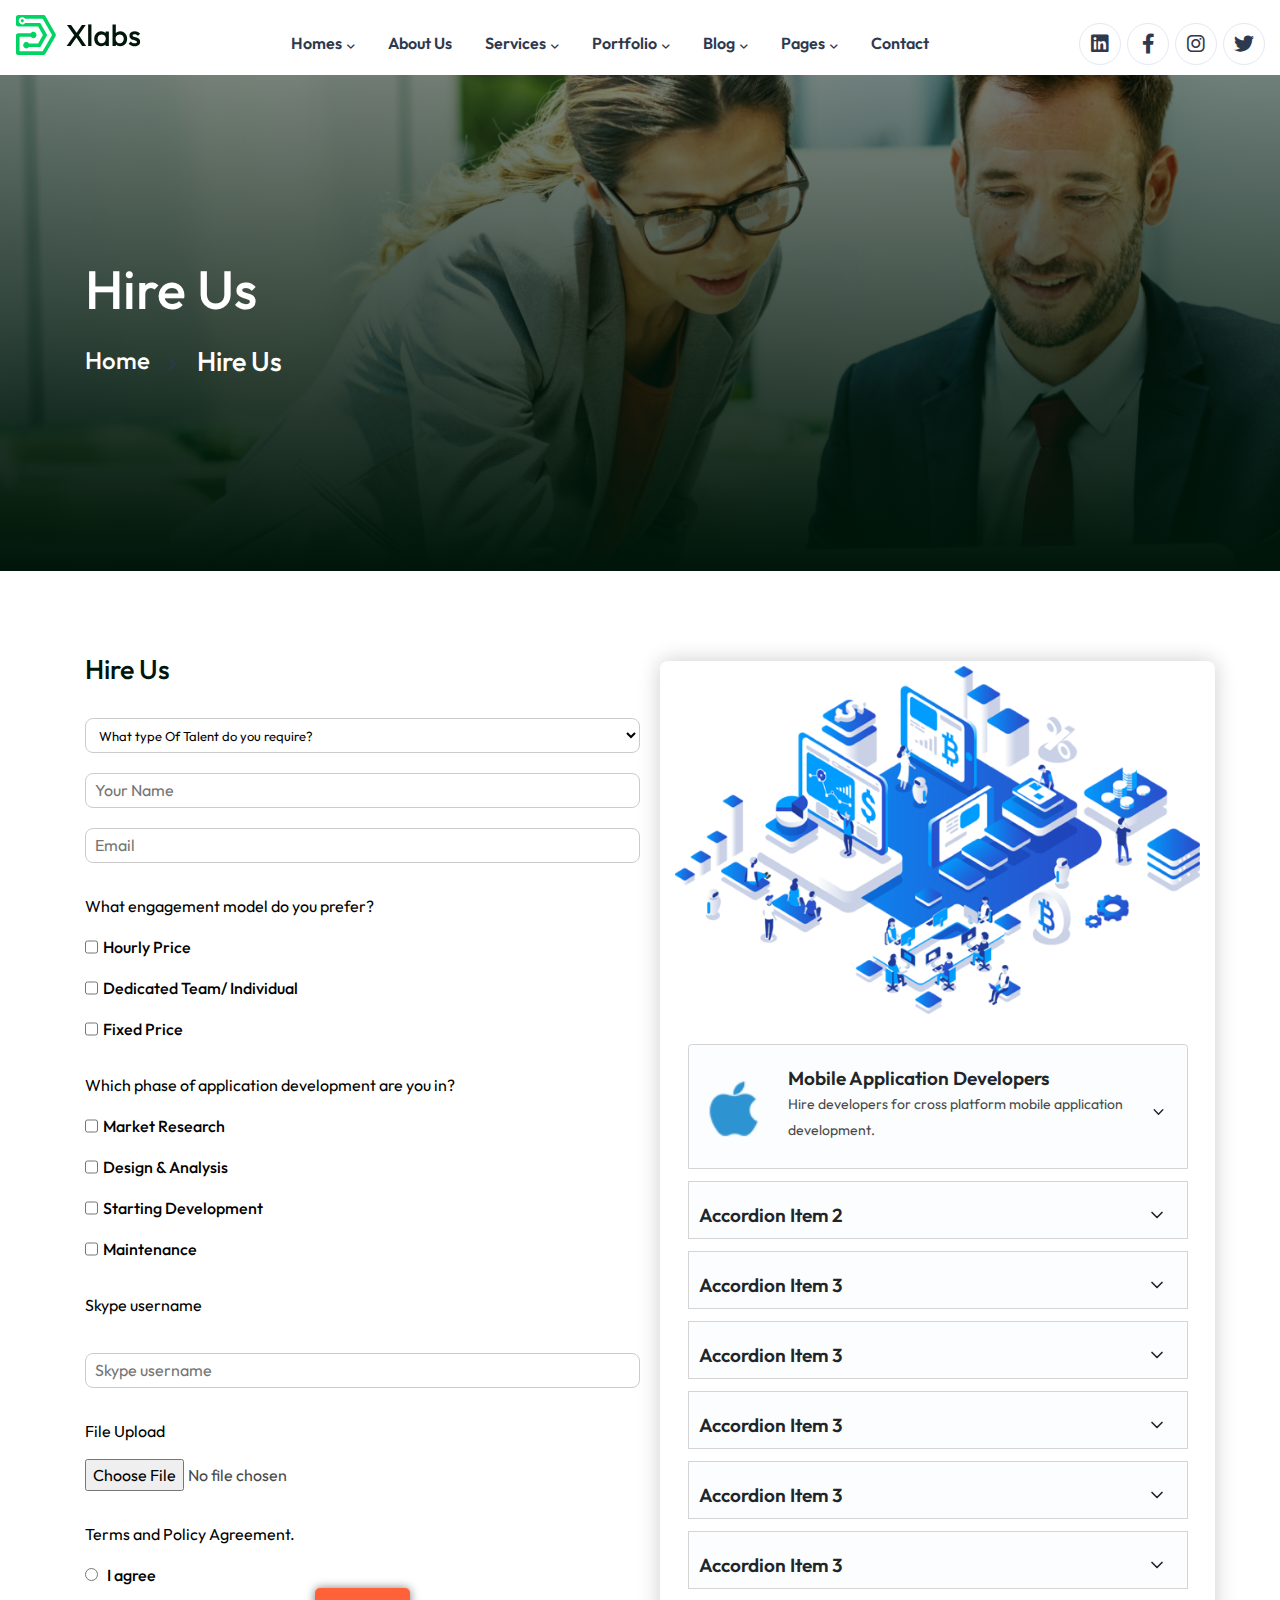
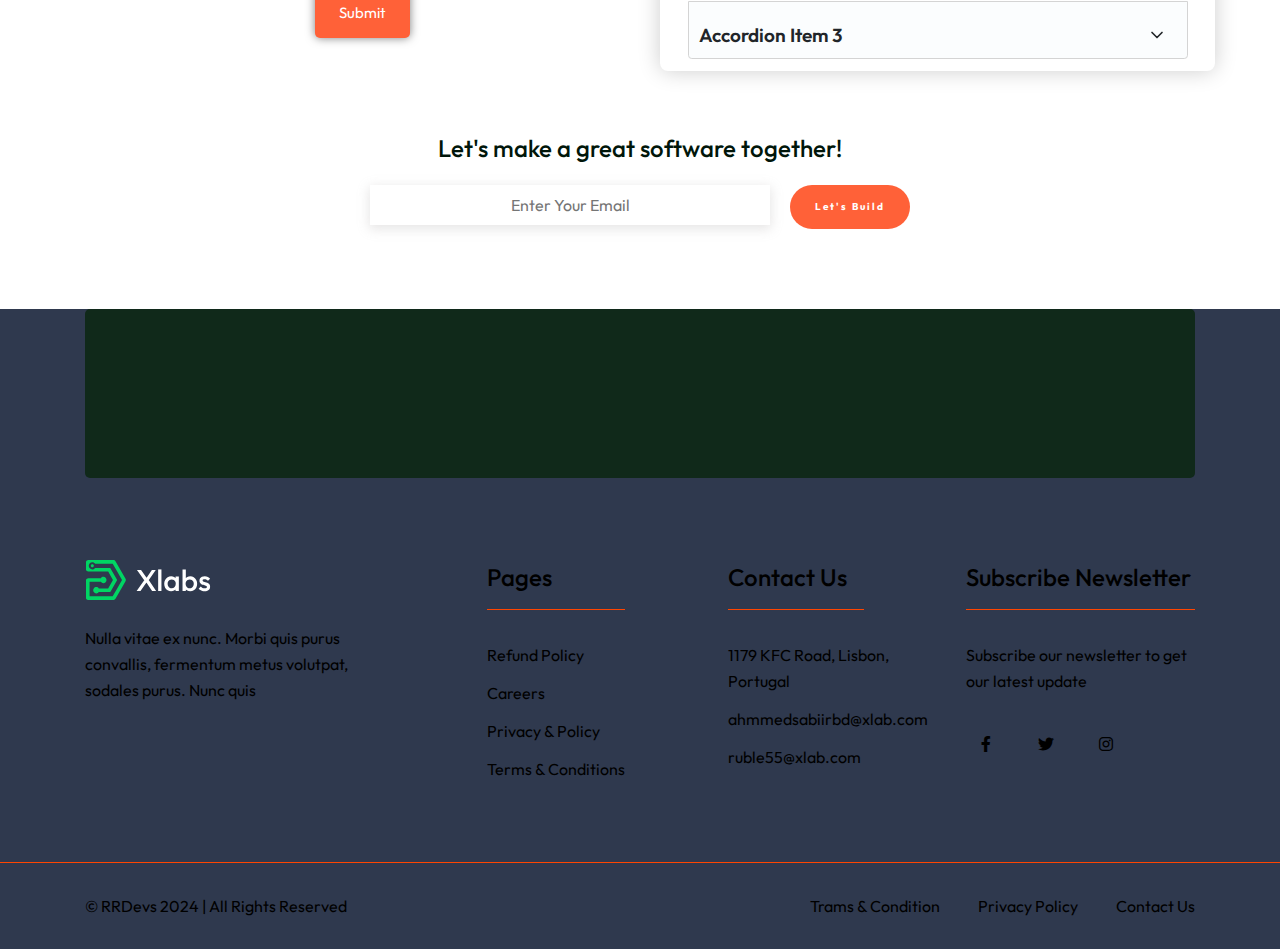
==== html.rrdevs.net/xlab/hireus.html @ 708af0ad "fifth" ====
<!doctype html>
<html class="no-js" lang="zxx">


<!-- Mirrored from html.rrdevs.net/xlab/about-us.html by HTTrack Website Copier/3.x [XR&CO'2014], Thu, 23 May 2024 16:24:54 GMT -->

<head>
    <meta charset="utf-8">
    <meta http-equiv="x-ua-compatible" content="ie=edge">
    <title>Xlab - Business Consulting HTML5 Template</title>
    <meta name="description" content="">
    <meta name="viewport" content="width=device-width, initial-scale=1">
    <!-- Place favicon.ico in the root directory -->
    <link rel="shortcut icon" type="image/x-icon" href="assets/imgs/favicon.svg">
    <!-- CSS here -->
    <link rel="stylesheet" href="assets/css/vendor/bootstrap.min.css">
    <link rel="stylesheet" href="assets/css/vendor/animate.min.css">
    <link rel="stylesheet" href="assets/css/plugins/swiper.min.css">
    <link rel="stylesheet" href="assets/css/vendor/magnific-popup.css">
    <link rel="stylesheet" href="assets/css/vendor/fontawesome-pro.css">
    <link rel="stylesheet" href="assets/css/vendor/spacing.css">
    <link rel="stylesheet" href="assets/css/plugins/carouselTicker.css">
    <link rel="stylesheet" href="assets/css/main.css">
</head>

<body>

    <!--[if lte IE 9]>
<p class="browserupgrade">You are using an <strong>outdated</strong> browser. Please <a href="https://browsehappy.com/">upgrade your browser</a> to improve your experience and security.</p>
<![endif]-->

    <!-- preloader start -->
    <div id="preloader">
        <div class="preloader-close">x</div>
        <div class="sk-three-bounce">
            <div class="sk-child sk-bounce1"></div>
            <div class="sk-child sk-bounce2"></div>
            <div class="sk-child sk-bounce3"></div>
        </div>
    </div>
    <!-- preloader start -->

    <!-- Backtotop start -->
    <div class="backtotop-wrap cursor-pointer">
        <svg class="backtotop-circle svg-content" width="100%" height="100%" viewBox="-1 -1 102 102">
            <path d="M50,1 a49,49 0 0,1 0,98 a49,49 0 0,1 0,-98" />
        </svg>
    </div>
    <!-- Backtotop end -->

    <!-- Offcanvas area start -->
    <div class="fix">
        <div class="offcanvas__area">
            <div class="offcanvas__wrapper">
                <div class="offcanvas__content">
                    <div class="offcanvas__top d-flex justify-content-between align-items-center">
                        <div class="offcanvas__logo">
                            <a href="index-3.html">
                                <img src="assets/imgs/logo/logo-white.svg" alt="logo not found">
                            </a>
                        </div>
                        <div class="offcanvas__close">
                            <button class="offcanvas-close-icon animation--flip">
                                <span class="offcanvas-m-lines">
                                    <span class="offcanvas-m-line line--1"></span><span
                                        class="offcanvas-m-line line--2"></span><span
                                        class="offcanvas-m-line line--3"></span>
                                </span>
                            </button>
                        </div>
                    </div>
                    <div class="mobile-menu fix"></div>
                    <div class="offcanvas__social">
                        <h3 class="offcanvas__title mb-20">Subscribe & Follow</h3>
                        <ul>
                            <li><a href="https://www.facebook.com/"><i class="fab fa-facebook-f"></i></a></li>
                            <li><a href="https://twitter.com/"><i class="fab fa-twitter"></i></a></li>
                            <li><a href="https://youtube.com/"><i class="fab fa-youtube"></i></a></li>
                            <li><a href="https://linkedin.com/"><i class="fab fa-linkedin"></i></a></li>
                        </ul>
                    </div>
                    <div class="offcanvas__btn d-sm-none">
                        <div class="header__btn-wrap">
                            <a class="rs-btn" href="#">Purchase Now<span><i
                                        class="fa-regular fa-angle-right"></i></span></a>
                        </div>
                    </div>
                </div>
            </div>
        </div>
    </div>
    <div class="offcanvas__overlay"></div>
    <div class="offcanvas__overlay-white"></div>
    <!-- Offcanvas area start -->

    <!-- Header area start -->
    <header>
        <div id="header-sticky" class="header__area header-1">
            <div class="container">
                <div class="mega__menu-wrapper p-relative">
                    <div class="header__main">
                        <div class="header__left">
                            <div class="header__logo">
                                <a href="index.html">
                                    <div class="logo">
                                        <img src="assets/imgs/logo/logo.svg" alt="logo not found">
                                    </div>
                                    <div class="logo logo-2 d-none">
                                        <img src="assets/imgs/logo/logo-white.svg" alt="logo not found">
                                    </div>
                                </a>
                            </div>
                        </div>
                        <div class="header__middle">
                            <div class="mean__menu-wrapper d-none d-lg-block">
                                <div class="main-menu">
                                    <nav id="mobile-menu">
                                        <ul>
                                            <li class="has-dropdown has-mega-menu">
                                                <a href="javascript:void(0)">Homes</a>
                                                <ul class="mega-menu mega-menu-grid-3">
                                                    <li>
                                                        <div class="home__menu-item">
                                                            <div class="home__menu-thumb">
                                                                <img src="assets/imgs/menu/menu-home-1.jpg"
                                                                    alt="thumb not found">
                                                                <div class="home__menu-buttons">
                                                                    <a class="rs-btn btn-blue" href="index.html">MULTI
                                                                        PAGE</a>
                                                                    <a class="rs-btn btn-blue"
                                                                        href="index-one-page.html">ONE PAGE</a>
                                                                </div>
                                                            </div>
                                                            <h4 class="home__menu-title">Consulting</h4>
                                                        </div>
                                                    </li>
                                                    <li>
                                                        <div class="home__menu-item">
                                                            <div class="home__menu-thumb">
                                                                <img src="assets/imgs/menu/menu-home-2.jpg"
                                                                    alt="thumb not found">
                                                                <div class="home__menu-buttons">
                                                                    <a class="rs-btn btn-blue" href="index-2.html">MULTI
                                                                        PAGE</a>
                                                                    <a class="rs-btn btn-blue"
                                                                        href="index-2-one-page.html">ONE PAGE</a>
                                                                </div>
                                                            </div>
                                                            <h4 class="home__menu-title">Finance</h4>
                                                        </div>
                                                    </li>
                                                    <li>
                                                        <div class="home__menu-item">
                                                            <div class="home__menu-thumb">
                                                                <img src="assets/imgs/menu/menu-home-3.jpg"
                                                                    alt="thumb not found">
                                                                <div class="home__menu-buttons">
                                                                    <a class="rs-btn btn-blue" href="index-3.html">MULTI
                                                                        PAGE</a>
                                                                    <a class="rs-btn btn-blue"
                                                                        href="index-3-one-page.html">ONE PAGE</a>
                                                                </div>
                                                            </div>
                                                            <h4 class="home__menu-title">Business</h4>
                                                        </div>
                                                    </li>
                                                    <li>
                                                        <div class="home__menu-item">
                                                            <div class="home__menu-thumb">
                                                                <img src="assets/imgs/menu/menu-home-4.jpg"
                                                                    alt="thumb not found">
                                                                <div class="home__menu-buttons">
                                                                    <a class="rs-btn btn-blue" href="index-4.html">MULTI
                                                                        PAGE</a>
                                                                    <a class="rs-btn btn-blue"
                                                                        href="index-4-one-page.html">ONE PAGE</a>
                                                                </div>
                                                            </div>
                                                            <h4 class="home__menu-title">Insurance</h4>
                                                        </div>
                                                    </li>
                                                    <li>
                                                        <div class="home__menu-item">
                                                            <div class="home__menu-thumb">
                                                                <img src="assets/imgs/menu/menu-home-5.jpg"
                                                                    alt="thumb not found">
                                                                <div class="home__menu-buttons">
                                                                    <a class="rs-btn btn-blue" href="index-5.html">MULTI
                                                                        PAGE</a>
                                                                    <a class="rs-btn btn-blue"
                                                                        href="index-5-one-page.html">ONE PAGE</a>
                                                                </div>
                                                            </div>
                                                            <h4 class="home__menu-title">Precision</h4>
                                                        </div>
                                                    </li>
                                                </ul>
                                            </li>
                                            <li class="active"><a href="about-us.html">About Us</a></li>
                                            <li class="has-dropdown">
                                                <a href="service.html">Services</a>
                                                <ul class="submenu">
                                                    <li><a href="service.html">Service</a></li>
                                                    <li><a href="service-details.html">Services Details</a></li>
                                                </ul>
                                            </li>
                                            <li class="has-dropdown">
                                                <a href="portfolio.html">Portfolio</a>

                                                <ul class="submenu">
                                                    <li><a href="portfolio.html">Portfolio</a></li>
                                                    <li><a href="portfolio-details.html">Portfolio Details</a></li>
                                                </ul>
                                            </li>
                                            <li class="has-dropdown">
                                                <a href="blog.html">Blog</a>
                                                <ul class="submenu">
                                                    <li><a href="blog.html">Blog Classic</a></li>
                                                    <li><a href="blog-details.html">Blog Details</a></li>
                                                </ul>
                                            </li>
                                            <li class="has-dropdown ">
                                                <a href="javascript:void(0)">Pages</a>
                                                <ul class="submenu">
                                                    <li><a href="pricing.html">Pricing</a></li>
                                                    <li><a href="team.html">Team</a></li>
                                                    <li><a href="team-details.html">Team Details</a></li>
                                                    <li><a href="faq.html">Faq</a></li>
                                                    <li><a href="error-page.html">Error Page</a></li>
                                                </ul>
                                            </li>
                                            <li>
                                                <a href="contact.html">Contact</a>
                                            </li>
                                        </ul>
                                    </nav>
                                </div>
                            </div>
                        </div>
                        <div class="header__right">
                            <div class="header__action d-flex align-items-center">
                                <div class="header__btn-wrap d-none d-sm-inline-flex">
                                    <div class="social-media social-media-2">
                                        <a href="https://linkedin.com/"><i class="fa-brands fa-linkedin"></i></a>
                                        <a href="https://www.facebook.com/"><i class="fa-brands fa-facebook-f"></i></a>
                                        <a href="https://www.instagram.com/"><i class="fa-brands fa-instagram"></i></a>
                                        <a href="https://twitter.com/"><i class="fa-brands fa-twitter"></i></a>
                                    </div>
                                </div>
                                <div class="header__hamburger ml-20 d-lg-none">
                                    <div class="sidebar__toggle">
                                        <a class="bar-icon" href="avascript:void(0)">
                                            <span></span>
                                            <span></span>
                                            <span></span>
                                        </a>
                                    </div>
                                </div>
                            </div>
                        </div>
                    </div>
                </div>
            </div>
        </div>
    </header>
    <!-- Header area end -->

    <!-- Body glow start -->
    <!--    <div class="glow__area">-->
    <!--        <div class="body__color-glow"></div>-->
    <!--        <div class="body__color-glow glow-2"></div>-->
    <!--    </div>-->
    <!-- Body glow end -->

    <!-- Body main wrapper start -->
    <main>

        <!-- Breadcrumb area start  -->
        <div class="breadcrumb__area breadcrumb-space overly" data-background="assets/imgs/portfolio/page-header-1.jpg">
            <div class="container">
                <div class="row align-items-center justify-content-between">
                    <div class="col-12">
                        <div class="breadcrumb__content">
                            <div class="breadcrumb__title-wrapper mb-15 mb-sm-10 mb-xs-5">
                                <h2 class="breadcrumb__title mb-0 wow fadeIn animated" data-wow-delay=".1s">Hire Us
                                </h2>
                            </div>
                            <div class="breadcrumb__menu wow fadeIn animated" data-wow-delay=".5s">
                                <nav>
                                    <ul>
                                        <li><span><a href="index.html">Home</a></span></li>
                                        <li class="active"><span>Hire Us</span></li>
                                    </ul>
                                </nav>
                            </div>
                        </div>
                    </div>
                </div>
            </div>
        </div>
        <!-- Breadcrumb area start  -->

        <!-- About area start -->
        <section class="about-us section-space mb-20 mt-20">

<div class="container d-flex  flex-md-column flex-column flex-lg-row flex-xl-row flex-sm-column ">
<div class="col-lg-6 col-md-12 col-sm-12 col-12 col-xl-6  hire-us-one">
<h3>Hire Us</h3>
<div class="mt-5 ">
    <select name="" id="hiring">
<option value="Full Stack IOS Developer">Full Stack IOS Developer</option><option value="Full Stack Android Developer">Full Stack Android Developer</option><option value=""  selected="selected" hidden>What type Of Talent do you require?</option><option value="JAVA Developer">JAVA Developer</option><option value="Swift Developer">Swift Developer</option><option value="ASP.Net MVC Developer">ASP.Net MVC Developer</option><option value="ASP.NET Web Forms Developer">ASP.NET Web Forms Developer</option><option value="ASP.Net Core Developer">ASP.Net Core Developer</option><option value="Window Forms/WPF Developer">Window Forms/WPF Developer</option><option value="HTML5 Developer">HTML5 Developer</option><option value="Wordpress Developer">WordPress Developer</option><option value="API Developer">API Developer</option><option value="JavaScript Developer">JavaScript Developer</option><option value="New Product Development">New Product Development</option><option value="Product Team Augmentation">Product Team Augmentation</option><option value="Upgradation &amp; Enhancement">Upgradation &amp; Enhancement</option><option value="Project Rescue">Project Rescue</option><option value="Business Process Analysis">Business Process Analysis</option><option value="Application Security Consulting">Application Security Consulting</option><option value="Technology Consulting">Technology Consulting</option><option value="Strategy Development">Strategy Development</option><option value="Adaptive Maintenance">Adaptive Maintenance</option><option value="Corrective Maintenance">Corrective Maintenance</option><option value="On Call Support">On Call Support</option><option value="Ongoing Support">Ongoing Support</option><option value="Platform/Technology Migration">Platform/Technology Migration</option><option value="UI Modernization &amp; Migration">UI Modernization &amp; Migration</option><option value="API Modernization &amp; Migration">API Modernization &amp; Migration</option><option value="Enterprise to Cloud Transformation">Enterprise to Cloud Transformation</option><option value="Full Cycle Testing">Full Cycle Testing</option><option value="QA Consulting">QA Consulting</option><option value="Custom Testing">Custom Testing</option><option value="Integrated Testing">Integrated Testing</option><option value=" Cross Platform Experience Design"> Cross Platform Experience Design</option><option value="UI/UX Consulting">UI/UX Consulting</option><option value="Web Design Services">Web Design Services</option></select>
  
    <input type="text" placeholder="Your Name">
    <input type="text" placeholder="Email">
</div>
<div class="mt-5">
<p>What engagement model do you prefer?</p>
<ul>
    <li class="d-flex gap-2"> 
        <input type="checkbox">
        <label for="">Hourly Price</label>
    </li>
    <li class="d-flex gap-2"> 
        <input type="checkbox">
        <label for="">Dedicated Team/ Individual</label>
    </li>
    <li class="d-flex gap-2"> 
        <input type="checkbox">
        <label for="">Fixed Price</label>
    </li>
</ul>

</div>
<div class="mt-5">
    <p>Which phase of application development are you in?</p>
    <ul>
        <li class="d-flex gap-2"> 
            <input type="checkbox">
            <label for="">Market Research</label>
        </li>
        <li class="d-flex gap-2"> 
            <input type="checkbox">
            <label for="">Design & Analysis</label>
        </li>
        <li class="d-flex gap-2"> 
            <input type="checkbox">
            <label for="">Starting Development</label>
        </li>
        <li class="d-flex gap-2"> 
            <input type="checkbox">
            <label for=""> Maintenance</label>
        </li>
       
    </ul>
    
    </div>
    <div class="mt-5">
        <p >Skype username</p>
        <input type="text" placeholder="Skype username">
    </div>
    <div class="mt-5">
        <p >File Upload</p>
        <input type="file" >
    </div>
    <div class="mt-5">
        <p >Terms and Policy Agreement.</p>
        <input type="radio" > &nbsp;
        <label for="">I agree</label>
    </div>
    <div class="d-flex justify-content-center">
        <input type="submit">
    </div>
</div>
<div class="col-lg-6 col-sm-12 col-12 hire-us-two">
    <div class="container mt-2">
        <img class="main-image" src="assets/imgs/hire-us/hire_us_card_image.png" alt="">
    </div>
    <div class="accordion mt-5">
        <div class="accordion-item">
          <div class="accordion-item-header">
            <div>
                <img src="assets/imgs/hire-us/css_sprites.png" alt="">
            </div>
            <div class="d-flex flex-column">
            <span class="accordion-item-header-title">Mobile Application Developers</span>
            <p class="accordion-item-header-title2" >Hire developers for cross platform mobile application development.</p>
        </div>
            <svg xmlns="http://www.w3.org/2000/svg" width="20" height="20" viewBox="0 0 24 24" fill="none" stroke="currentColor" stroke-width="2" stroke-linecap="round" stroke-linejoin="round" class="lucide lucide-chevron-down accordion-item-header-icon">
              <path d="m6 9 6 6 6-6" />
            </svg>
          </div>
          <div class="accordion-item-description-wrapper">
            <div class="accordion-item-description">
              <hr>
<div class="d-flex flex-column hire-us-boxes-main"> 
    <div class="d-flex container justify-content-around">
        <div onclick="hire('Full Stack IOS Developer')" class="hire-us-single-box d-flex justify-content-center text-center flex-column">
            <img src="assets/imgs/hire-us/css_sprites.png" alt="">
            <h6>Hire a Full Stack <br> IOS Developer</h6>
        </div>
        <div class=" hire-us-single-box d-flex  justify-content-center align-items-center text-center flex-column">
            <img src="assets/imgs/hire-us/css_sprites.png" alt="">
            <h6>Hire a Full Stack <br> IOS Developer</h6>
        </div>
    </div>
    <div class="hire-us-single-box   d-flex container justify-content-around">
        <div class="d-flex justify-content-center hire-us-single-box_3  align-items-center text-center flex-column">
            <img src="assets/imgs/hire-us/css_sprites.png" alt="">
            <h6>Hire a Full Stack <br> IOS Developer</h6>
        </div>
        <div class="hire-us-single-box d-flex  justify-content-center align-items-center text-center flex-column">
            <img src="assets/imgs/hire-us/css_sprites.png" alt="">
            <h6>Hire a Full Stack <br> IOS Developer</h6>
        </div>
    </div>
</div>
            </div>
          </div>
        </div>
        <div class="accordion-item">
          <div class="accordion-item-header">
            <span class="accordion-item-header-title">Accordion Item 2</span>
            <svg xmlns="http://www.w3.org/2000/svg" width="20" height="20" viewBox="0 0 24 24" fill="none" stroke="currentColor" stroke-width="2" stroke-linecap="round" stroke-linejoin="round" class="lucide lucide-chevron-down accordion-item-header-icon">
              <path d="m6 9 6 6 6-6" />
            </svg>
          </div>
          <div class="accordion-item-description-wrapper">
            <div class="accordion-item-description">
              <hr>
              <p>This is the description for Accordion Item 2. This is the description for Accordion Item 2. This is the description for Accordion Item 2. This is the description for Accordion Item 2.</p>
            </div>
          </div>
        </div>
        <div class="accordion-item">
          <div class="accordion-item-header">
            <span class="accordion-item-header-title">Accordion Item 3</span>
            <svg xmlns="http://www.w3.org/2000/svg" width="20" height="20" viewBox="0 0 24 24" fill="none" stroke="currentColor" stroke-width="2" stroke-linecap="round" stroke-linejoin="round" class="lucide lucide-chevron-down accordion-item-header-icon">
              <path d="m6 9 6 6 6-6" />
            </svg>
          </div>
          <div class="accordion-item-description-wrapper">
            <div class="accordion-item-description">
              <hr>
              <p>This is the description for Accordion Item 3. This is the description for Accordion Item 3. This is the description for Accordion Item 3. This is the description for Accordion Item 3. This is the description for Accordion Item 3. This is the description for Accordion Item 3. This is the description for Accordion Item 3.</p>
            </div>
          </div>
        </div>
        <div class="accordion-item">
            <div class="accordion-item-header">
              <span class="accordion-item-header-title">Accordion Item 3</span>
              <svg xmlns="http://www.w3.org/2000/svg" width="20" height="20" viewBox="0 0 24 24" fill="none" stroke="currentColor" stroke-width="2" stroke-linecap="round" stroke-linejoin="round" class="lucide lucide-chevron-down accordion-item-header-icon">
                <path d="m6 9 6 6 6-6" />
              </svg>
            </div>
            <div class="accordion-item-description-wrapper">
              <div class="accordion-item-description">
                <hr>
                <p>This is the description for Accordion Item 3. This is the description for Accordion Item 3. This is the description for Accordion Item 3. This is the description for Accordion Item 3. This is the description for Accordion Item 3. This is the description for Accordion Item 3. This is the description for Accordion Item 3.</p>
              </div>
            </div>
          </div>
          <div class="accordion-item">
            <div class="accordion-item-header">
              <span class="accordion-item-header-title">Accordion Item 3</span>
              <svg xmlns="http://www.w3.org/2000/svg" width="20" height="20" viewBox="0 0 24 24" fill="none" stroke="currentColor" stroke-width="2" stroke-linecap="round" stroke-linejoin="round" class="lucide lucide-chevron-down accordion-item-header-icon">
                <path d="m6 9 6 6 6-6" />
              </svg>
            </div>
            <div class="accordion-item-description-wrapper">
              <div class="accordion-item-description">
                <hr>
                <p>This is the description for Accordion Item 3. This is the description for Accordion Item 3. This is the description for Accordion Item 3. This is the description for Accordion Item 3. This is the description for Accordion Item 3. This is the description for Accordion Item 3. This is the description for Accordion Item 3.</p>
              </div>
            </div>
          </div>
          <div class="accordion-item">
            <div class="accordion-item-header">
              <span class="accordion-item-header-title">Accordion Item 3</span>
              <svg xmlns="http://www.w3.org/2000/svg" width="20" height="20" viewBox="0 0 24 24" fill="none" stroke="currentColor" stroke-width="2" stroke-linecap="round" stroke-linejoin="round" class="lucide lucide-chevron-down accordion-item-header-icon">
                <path d="m6 9 6 6 6-6" />
              </svg>
            </div>
            <div class="accordion-item-description-wrapper">
              <div class="accordion-item-description">
                <hr>
                <p>This is the description for Accordion Item 3. This is the description for Accordion Item 3. This is the description for Accordion Item 3. This is the description for Accordion Item 3. This is the description for Accordion Item 3. This is the description for Accordion Item 3. This is the description for Accordion Item 3.</p>
              </div>
            </div>
          </div>
          <div class="accordion-item">
            <div class="accordion-item-header">
              <span class="accordion-item-header-title">Accordion Item 3</span>
              <svg xmlns="http://www.w3.org/2000/svg" width="20" height="20" viewBox="0 0 24 24" fill="none" stroke="currentColor" stroke-width="2" stroke-linecap="round" stroke-linejoin="round" class="lucide lucide-chevron-down accordion-item-header-icon">
                <path d="m6 9 6 6 6-6" />
              </svg>
            </div>
            <div class="accordion-item-description-wrapper">
              <div class="accordion-item-description">
                <hr>
                <p>This is the description for Accordion Item 3. This is the description for Accordion Item 3. This is the description for Accordion Item 3. This is the description for Accordion Item 3. This is the description for Accordion Item 3. This is the description for Accordion Item 3. This is the description for Accordion Item 3.</p>
              </div>
            </div>
          </div>
          <div class="accordion-item">
            <div class="accordion-item-header">
              <span class="accordion-item-header-title">Accordion Item 3</span>
              <svg xmlns="http://www.w3.org/2000/svg" width="20" height="20" viewBox="0 0 24 24" fill="none" stroke="currentColor" stroke-width="2" stroke-linecap="round" stroke-linejoin="round" class="lucide lucide-chevron-down accordion-item-header-icon">
                <path d="m6 9 6 6 6-6" />
              </svg>
            </div>
            <div class="accordion-item-description-wrapper">
              <div class="accordion-item-description">
                <hr>
                <p>This is the description for Accordion Item 3. This is the description for Accordion Item 3. This is the description for Accordion Item 3. This is the description for Accordion Item 3. This is the description for Accordion Item 3. This is the description for Accordion Item 3. This is the description for Accordion Item 3.</p>
              </div>
            </div>
          </div>
      </div>
</div>

</div>
<div class="container text-center mt-50 ">
<h4 >Let's make a great software together!</h4>
<div class="mt-20 d-flex justify-content-center gap-2">
<input type="text" placeholder="Enter Your Email" class="hire-end">
<input type="submit" value="Let's Build" class="hire-end_2">
</div>
</div>

        </section>
        <!-- About area end -->










    </main>
    <!-- Body main wrapper end -->

    <!-- Cta area start -->
    <section class="cta__area footer-up-cta mb-60">
        <div class="container">
            <div class="row">
                <div class="col-12">
                    <div class="cta__wrapper primary-border-top d-flex flex-column flex-xl-row justify-content-between align-items-center cta__section-space"
                        data-bg-color="#10291A">
                        <div class="cta__content">
                            <h3 class="color-white mb-10 mb-xs-5 wow fadeIn animated" data-wow-delay=".3s">Partnering
                                for Sustainable Growth</h3>
                            <p class="color-white mb-0 wow fadeIn animated" data-wow-delay=".4s">It is a long
                                established fact that a reader will be distracted by the readable content</p>
                        </div>
                        <div class="cta__subscribe d-flex wow fadeIn animated" data-wow-delay=".3s">
                            <input type="text" placeholder="Enter Your Email">
                            <button type="submit" class="rs-btn btn-hover-white">Subscribe <span>
                                    <svg width="11" height="8" viewBox="0 0 11 8" fill="none"
                                        xmlns="http://www.w3.org/2000/svg">
                                        <path
                                            d="M10.3536 4.40043C10.5488 4.20517 10.5488 3.88858 10.3536 3.69332L7.17157 0.511342C6.97631 0.31608 6.65973 0.31608 6.46447 0.511342C6.2692 0.706604 6.2692 1.02319 6.46447 1.21845L9.29289 4.04688L6.46447 6.8753C6.2692 7.07056 6.2692 7.38715 6.46447 7.58241C6.65973 7.77767 6.97631 7.77767 7.17157 7.58241L10.3536 4.40043ZM-4.35033e-08 4.54688L10 4.54688L10 3.54688L4.35033e-08 3.54688L-4.35033e-08 4.54688Z"
                                            fill="white"></path>
                                    </svg>
                                </span>
                            </button>
                        </div>
                    </div>
                </div>
            </div>
        </div>
    </section>
    <!-- Cta area end -->

    <!-- Footer area start -->
    <footer>
        <section class="footer__area-common theme-bg-2">
            <div class="container">
                <div class="footer__main">
                    <div class="footer__grid">
                        <div class="footer__widget">
                            <div class="footer__logo mb-25">
                                <a href="index-3.html">
                                    <img src="assets/imgs/logo/logo-white.svg" alt="logo not found">
                                </a>
                            </div>
                            <div class="footer__content">
                                <p>Nulla vitae ex nunc. Morbi quis purus convallis, fermentum metus volutpat, sodales
                                    purus. Nunc quis </p>
                            </div>
                        </div>
                        <div class="footer__widget">
                            <div class="footer__widget-title">
                                <h4>pages</h4>
                            </div>
                            <div class="footer__link">
                                <ul>
                                    <li><a href="index-3.html">Refund Policy</a></li>
                                    <li><a href="about-us.html">Careers</a></li>
                                    <li><a href="service.html">Privacy & Policy</a></li>
                                    <li><a href="blog.html">Terms & Conditions</a></li>
                                </ul>
                            </div>
                        </div>
                        <div class="footer__widget">
                            <div class="footer__widget-title">
                                <h4>contact us</h4>
                            </div>
                            <div class="footer__link">
                                <ul>
                                    <li><a href="https://www.google.com/maps">1179 KFC Road, Lisbon, Portugal</a></li>
                                    <li><a href="mailto:ahmmedsabiirbd@xlab.com">ahmmedsabiirbd@xlab.com</a></li>
                                    <li><a href="ruble55%40xlab.html">ruble55@xlab.com</a></li>
                                </ul>
                            </div>
                        </div>
                        <div class="footer__widget">
                            <div class="footer__widget-title">
                                <h4>Subscribe Newsletter</h4>
                            </div>

                            <div class="footer__widget-description">
                                <p>Subscribe our newsletter to get our latest update</p>
                            </div>

                            <div class="footer__social mt-30">
                                <a href="https://www.facebook.com/"><i class="fa-brands fa-facebook-f"></i></a>
                                <a href="https://twitter.com/"><i class="fa-brands fa-twitter"></i></a>
                                <a href="https://www.instagram.com/"><i class="fa-brands fa-instagram"></i></a>
                            </div>
                        </div>
                    </div>
                </div>
            </div>

            <div class="footer__bottom-wrapper">
                <div class="container">
                    <div class="footer__bottom">
                        <div class="footer__copyright">
                            <p>© <a href="http://rrdevs.net/">RRDevs</a> 2024 | All Rights Reserved</p>
                        </div>

                        <div class="footer__copyright-menu">
                            <ul>
                                <li><a href="about-us.html">Trams & Condition</a></li>
                                <li><a href="about-us.html">Privacy Policy</a></li>
                                <li><a href="contact.html">Contact Us</a></li>
                            </ul>
                        </div>
                    </div>
                </div>
            </div>
        </section>
    </footer>
    <!-- Footer area end -->

    <!-- JS here -->
    <script src="assets/js/vendor/jquery-3.6.0.min.js"></script>
    <script src="assets/js/plugins/waypoints.min.js"></script>
    <script src="assets/js/vendor/bootstrap.bundle.min.js"></script>
    <script src="assets/js/plugins/meanmenu.min.js"></script>
    <script src="assets/js/plugins/swiper.min.js"></script>
    <script src="assets/js/plugins/wow.js"></script>
    <script src="assets/js/vendor/magnific-popup.min.js"></script>
    <script src="assets/js/vendor/type.js"></script>
    <script src="assets/js/plugins/counterup.js"></script>
    <script src="assets/js/plugins/nice-select.min.js"></script>
    <script src="assets/js/vendor/jquery-ui.min.js"></script>
    <script src="assets/js/plugins/parallax-scroll.js"></script>
    <script src="assets/js/vendor/ajax-form.js"></script>
    <script src="assets/js/plugins/jquery.carouselTicker.js"></script>
    <script src="assets/js/main.js"></script>
</body>


<!-- Mirrored from html.rrdevs.net/xlab/about-us.html by HTTrack Website Copier/3.x [XR&CO'2014], Thu, 23 May 2024 16:24:54 GMT -->

</html>
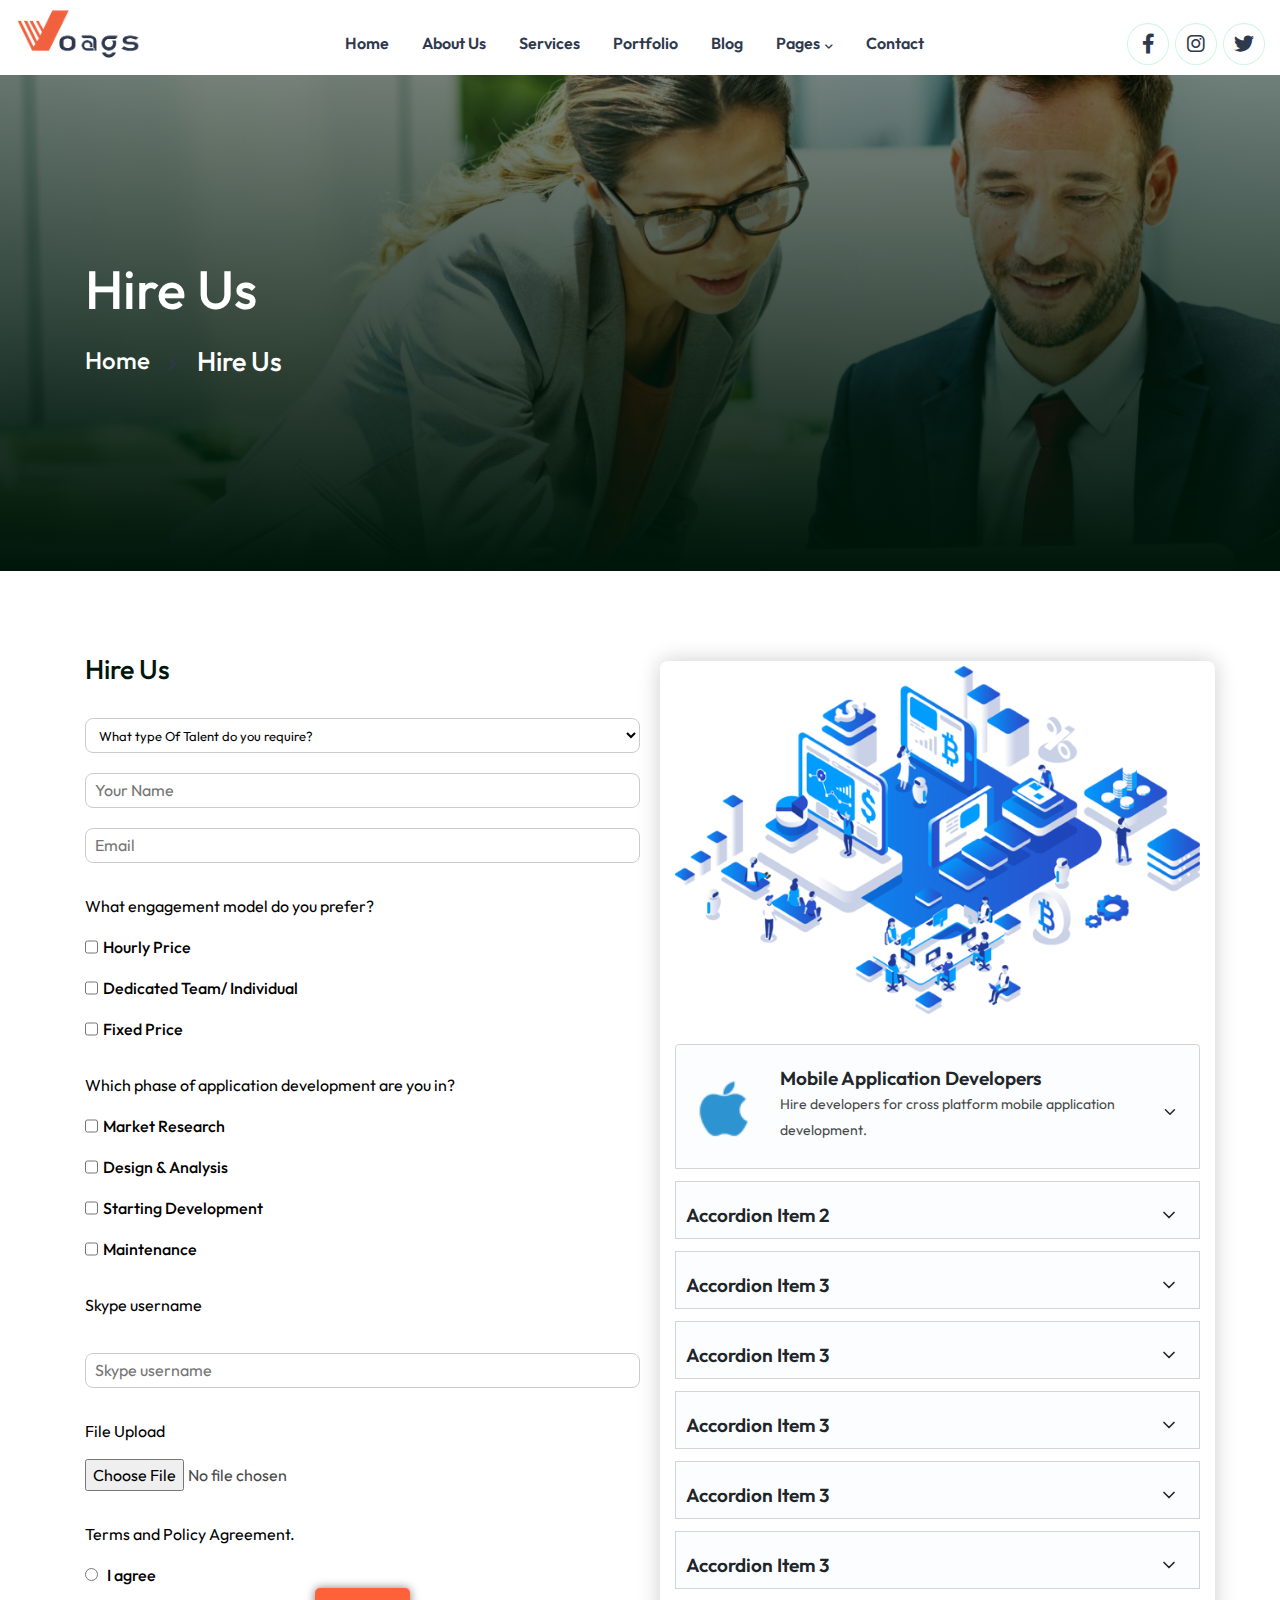
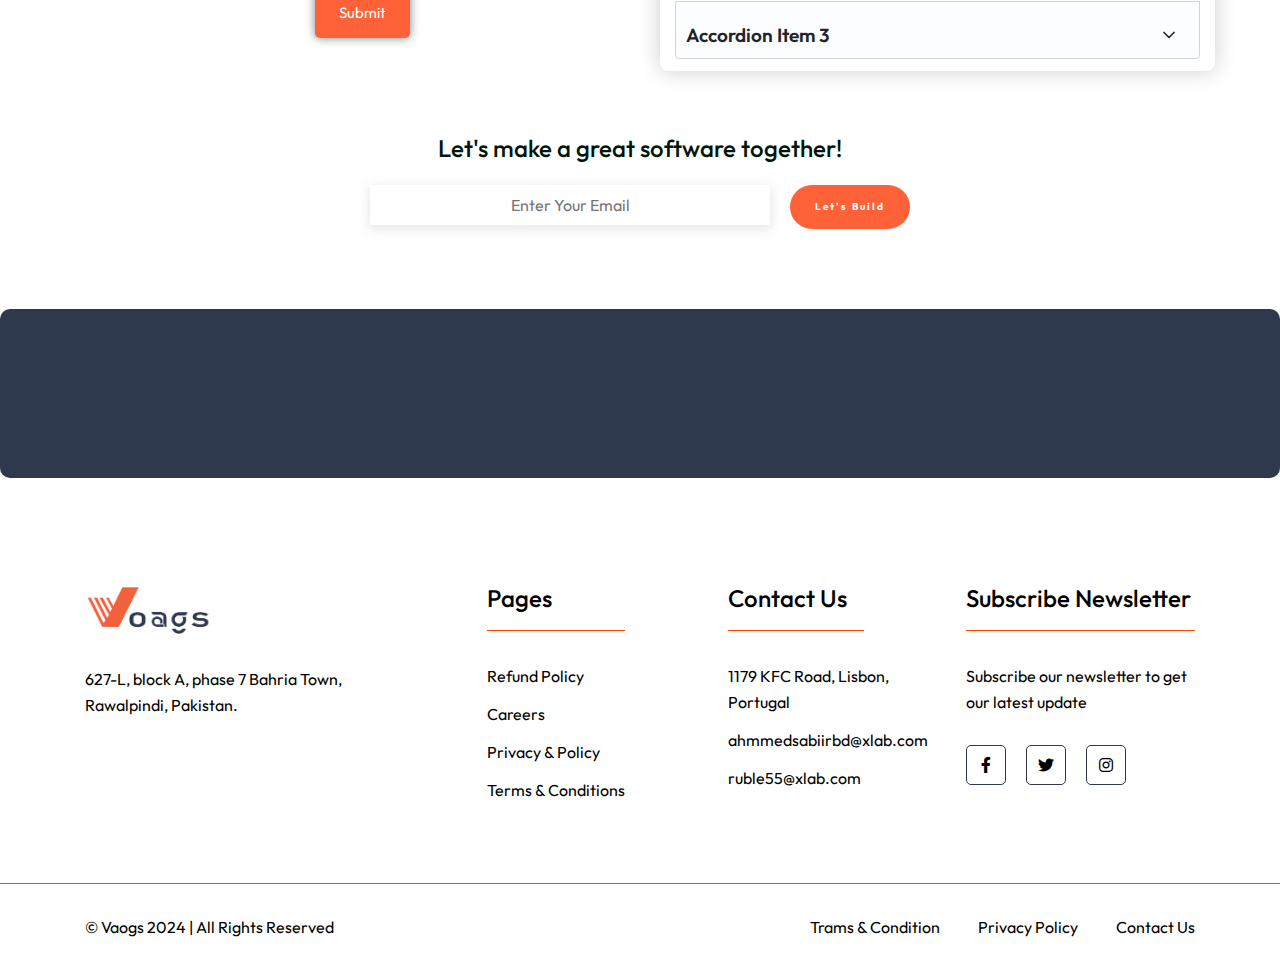
==== commit 0f3905d3: "sixth" ====
--- a/html.rrdevs.net/xlab/hireus.html
+++ b/html.rrdevs.net/xlab/hireus.html
@@ -7,11 +7,12 @@
 <head>
     <meta charset="utf-8">
     <meta http-equiv="x-ua-compatible" content="ie=edge">
-    <title>Xlab - Business Consulting HTML5 Template</title>
+    <title>Voags - Creative Digital Agency & Software House</title>
     <meta name="description" content="">
     <meta name="viewport" content="width=device-width, initial-scale=1">
     <!-- Place favicon.ico in the root directory -->
-    <link rel="shortcut icon" type="image/x-icon" href="assets/imgs/favicon.svg">
+    <link rel="shortcut icon" type="image/x-icon" href="assets/imgs/home1/website-1.png">
+
     <!-- CSS here -->
     <link rel="stylesheet" href="assets/css/vendor/bootstrap.min.css">
     <link rel="stylesheet" href="assets/css/vendor/animate.min.css">
@@ -29,232 +30,141 @@
 <p class="browserupgrade">You are using an <strong>outdated</strong> browser. Please <a href="https://browsehappy.com/">upgrade your browser</a> to improve your experience and security.</p>
 <![endif]-->
 
-    <!-- preloader start -->
-    <div id="preloader">
-        <div class="preloader-close">x</div>
-        <div class="sk-three-bounce">
-            <div class="sk-child sk-bounce1"></div>
-            <div class="sk-child sk-bounce2"></div>
-            <div class="sk-child sk-bounce3"></div>
-        </div>
-    </div>
-    <!-- preloader start -->
-
-    <!-- Backtotop start -->
-    <div class="backtotop-wrap cursor-pointer">
-        <svg class="backtotop-circle svg-content" width="100%" height="100%" viewBox="-1 -1 102 102">
-            <path d="M50,1 a49,49 0 0,1 0,98 a49,49 0 0,1 0,-98" />
-        </svg>
-    </div>
-    <!-- Backtotop end -->
-
-    <!-- Offcanvas area start -->
-    <div class="fix">
-        <div class="offcanvas__area">
-            <div class="offcanvas__wrapper">
-                <div class="offcanvas__content">
-                    <div class="offcanvas__top d-flex justify-content-between align-items-center">
-                        <div class="offcanvas__logo">
-                            <a href="index-3.html">
-                                <img src="assets/imgs/logo/logo-white.svg" alt="logo not found">
+<!-- preloader start -->
+<div id="preloader">
+    <div class="preloader-close">x</div>
+    <div class="sk-three-bounce">
+        <div class="sk-child sk-bounce1"></div>
+        <div class="sk-child sk-bounce2"></div>
+        <div class="sk-child sk-bounce3"></div>
+    </div>
+</div>
+<!-- preloader start -->
+
+<!-- Backtotop start -->
+<div class="backtotop-wrap cursor-pointer">
+    <svg class="backtotop-circle svg-content" width="100%" height="100%" viewBox="-1 -1 102 102">
+        <path d="M50,1 a49,49 0 0,1 0,98 a49,49 0 0,1 0,-98" />
+    </svg>
+</div>
+<!-- Backtotop end -->
+
+<!-- Offcanvas area start -->
+<div class="fix">
+    <div class="offcanvas__area">
+        <div class="offcanvas__wrapper">
+            <div class="offcanvas__content">
+                <div class="offcanvas__top d-flex justify-content-between align-items-center">
+                    <div class="offcanvas__logo">
+                        <a href="index-3.html">
+                            <img src="assets/imgs/home1/website.png" alt="logo not found">
+                        </a>
+                    </div>
+                    <div class="offcanvas__close">
+                        <button class="offcanvas-close-icon animation--flip">
+                                <span class="offcanvas-m-lines">
+                              <span class="offcanvas-m-line line--1"></span><span class="offcanvas-m-line line--2"></span><span class="offcanvas-m-line line--3"></span>
+                                </span>
+                        </button>
+                    </div>
+                </div>
+                <div class="mobile-menu fix"></div>
+                <div class="offcanvas__social">
+                    <h3 class="offcanvas__title mb-20">Subscribe & Follow</h3>
+                    <ul>
+                        <li><a href="https://www.facebook.com/"><i class="fab fa-facebook-f"></i></a></li>
+                        <li><a href="https://twitter.com/"><i class="fab fa-twitter"></i></a></li>
+                        <li><a href="https://youtube.com/"><i class="fab fa-youtube"></i></a></li>
+                        <li><a href="https://linkedin.com/"><i class="fab fa-linkedin"></i></a></li>
+                    </ul>
+                </div>
+                <div class="offcanvas__btn d-sm-none">
+                    <div class="header__btn-wrap">
+                        <a class="rs-btn" href="#">Purchase Now<span><i class="fa-regular fa-angle-right"></i></span></a>
+                    </div>
+                </div>
+            </div>
+        </div>
+    </div>
+</div>
+<div class="offcanvas__overlay"></div>
+<div class="offcanvas__overlay-white"></div>
+<!-- Offcanvas area start -->
+
+<!-- Header area start -->
+<header>
+    <div id="header-sticky" class="header__area header-1">
+        <div class="container" >
+            <div class="mega__menu-wrapper p-relative">
+                <div class="header__main">
+                    <div class="header__left">
+                        <div class="header__logo">
+                            <a href="index.html">
+                                <div class="logo">
+                                    <img src="assets/imgs/home1/website.png" alt="logo not found">
+                                </div>
+                                <div class="logo logo-2 d-none">
+                                    <img src="assets/imgs/home1/website.png" alt="logo not found">
+                                </div>
                             </a>
                         </div>
-                        <div class="offcanvas__close">
-                            <button class="offcanvas-close-icon animation--flip">
-                                <span class="offcanvas-m-lines">
-                                    <span class="offcanvas-m-line line--1"></span><span
-                                        class="offcanvas-m-line line--2"></span><span
-                                        class="offcanvas-m-line line--3"></span>
-                                </span>
-                            </button>
-                        </div>
-                    </div>
-                    <div class="mobile-menu fix"></div>
-                    <div class="offcanvas__social">
-                        <h3 class="offcanvas__title mb-20">Subscribe & Follow</h3>
-                        <ul>
-                            <li><a href="https://www.facebook.com/"><i class="fab fa-facebook-f"></i></a></li>
-                            <li><a href="https://twitter.com/"><i class="fab fa-twitter"></i></a></li>
-                            <li><a href="https://youtube.com/"><i class="fab fa-youtube"></i></a></li>
-                            <li><a href="https://linkedin.com/"><i class="fab fa-linkedin"></i></a></li>
-                        </ul>
-                    </div>
-                    <div class="offcanvas__btn d-sm-none">
-                        <div class="header__btn-wrap">
-                            <a class="rs-btn" href="#">Purchase Now<span><i
-                                        class="fa-regular fa-angle-right"></i></span></a>
-                        </div>
-                    </div>
-                </div>
-            </div>
-        </div>
-    </div>
-    <div class="offcanvas__overlay"></div>
-    <div class="offcanvas__overlay-white"></div>
-    <!-- Offcanvas area start -->
-
-    <!-- Header area start -->
-    <header>
-        <div id="header-sticky" class="header__area header-1">
-            <div class="container">
-                <div class="mega__menu-wrapper p-relative">
-                    <div class="header__main">
-                        <div class="header__left">
-                            <div class="header__logo">
-                                <a href="index.html">
-                                    <div class="logo">
-                                        <img src="assets/imgs/logo/logo.svg" alt="logo not found">
-                                    </div>
-                                    <div class="logo logo-2 d-none">
-                                        <img src="assets/imgs/logo/logo-white.svg" alt="logo not found">
-                                    </div>
-                                </a>
+                    </div>
+                    <div class="header__middle">
+                        <div class="mean__menu-wrapper d-none d-lg-block">
+                            <div class="main-menu">
+                                <nav id="mobile-menu">
+                                    <ul>
+                                        <li class="active">
+                                            <a href="javascript:void(0)">Home</a>
+                                        </li>
+                                        <li><a href="about-us.html">About Us</a></li>
+                                        <li >
+                                            <a href="service.html">Services</a>
+                                            
+                                        </li>
+                                        <li >
+                                            <a href="portfolio.html">Portfolio</a>
+
+                                   
+                                        </li>
+                                        <li >
+                                            <a href="blog.html">Blog</a>
+                                           
+                                        </li>
+                                        <li class="has-dropdown ">
+                                            <a href="javascript:void(0)">Pages</a>
+                                            <ul class="submenu">
+                                                <li><a href="pricing.html">Pricing</a></li>
+                                                <li><a href="team.html">Team</a></li>
+                                                <li><a href="team-details.html">Team Details</a></li>
+                                                <li><a href="faq.html">Faq</a></li>
+                                                <li><a href="error-page.html">Error Page</a></li>
+                                            </ul>
+                                        </li>
+                                        <li>
+                                            <a href="contact.html">Contact</a>
+                                        </li>
+                                    </ul>
+                                </nav>
                             </div>
                         </div>
-                        <div class="header__middle">
-                            <div class="mean__menu-wrapper d-none d-lg-block">
-                                <div class="main-menu">
-                                    <nav id="mobile-menu">
-                                        <ul>
-                                            <li class="has-dropdown has-mega-menu">
-                                                <a href="javascript:void(0)">Homes</a>
-                                                <ul class="mega-menu mega-menu-grid-3">
-                                                    <li>
-                                                        <div class="home__menu-item">
-                                                            <div class="home__menu-thumb">
-                                                                <img src="assets/imgs/menu/menu-home-1.jpg"
-                                                                    alt="thumb not found">
-                                                                <div class="home__menu-buttons">
-                                                                    <a class="rs-btn btn-blue" href="index.html">MULTI
-                                                                        PAGE</a>
-                                                                    <a class="rs-btn btn-blue"
-                                                                        href="index-one-page.html">ONE PAGE</a>
-                                                                </div>
-                                                            </div>
-                                                            <h4 class="home__menu-title">Consulting</h4>
-                                                        </div>
-                                                    </li>
-                                                    <li>
-                                                        <div class="home__menu-item">
-                                                            <div class="home__menu-thumb">
-                                                                <img src="assets/imgs/menu/menu-home-2.jpg"
-                                                                    alt="thumb not found">
-                                                                <div class="home__menu-buttons">
-                                                                    <a class="rs-btn btn-blue" href="index-2.html">MULTI
-                                                                        PAGE</a>
-                                                                    <a class="rs-btn btn-blue"
-                                                                        href="index-2-one-page.html">ONE PAGE</a>
-                                                                </div>
-                                                            </div>
-                                                            <h4 class="home__menu-title">Finance</h4>
-                                                        </div>
-                                                    </li>
-                                                    <li>
-                                                        <div class="home__menu-item">
-                                                            <div class="home__menu-thumb">
-                                                                <img src="assets/imgs/menu/menu-home-3.jpg"
-                                                                    alt="thumb not found">
-                                                                <div class="home__menu-buttons">
-                                                                    <a class="rs-btn btn-blue" href="index-3.html">MULTI
-                                                                        PAGE</a>
-                                                                    <a class="rs-btn btn-blue"
-                                                                        href="index-3-one-page.html">ONE PAGE</a>
-                                                                </div>
-                                                            </div>
-                                                            <h4 class="home__menu-title">Business</h4>
-                                                        </div>
-                                                    </li>
-                                                    <li>
-                                                        <div class="home__menu-item">
-                                                            <div class="home__menu-thumb">
-                                                                <img src="assets/imgs/menu/menu-home-4.jpg"
-                                                                    alt="thumb not found">
-                                                                <div class="home__menu-buttons">
-                                                                    <a class="rs-btn btn-blue" href="index-4.html">MULTI
-                                                                        PAGE</a>
-                                                                    <a class="rs-btn btn-blue"
-                                                                        href="index-4-one-page.html">ONE PAGE</a>
-                                                                </div>
-                                                            </div>
-                                                            <h4 class="home__menu-title">Insurance</h4>
-                                                        </div>
-                                                    </li>
-                                                    <li>
-                                                        <div class="home__menu-item">
-                                                            <div class="home__menu-thumb">
-                                                                <img src="assets/imgs/menu/menu-home-5.jpg"
-                                                                    alt="thumb not found">
-                                                                <div class="home__menu-buttons">
-                                                                    <a class="rs-btn btn-blue" href="index-5.html">MULTI
-                                                                        PAGE</a>
-                                                                    <a class="rs-btn btn-blue"
-                                                                        href="index-5-one-page.html">ONE PAGE</a>
-                                                                </div>
-                                                            </div>
-                                                            <h4 class="home__menu-title">Precision</h4>
-                                                        </div>
-                                                    </li>
-                                                </ul>
-                                            </li>
-                                            <li class="active"><a href="about-us.html">About Us</a></li>
-                                            <li class="has-dropdown">
-                                                <a href="service.html">Services</a>
-                                                <ul class="submenu">
-                                                    <li><a href="service.html">Service</a></li>
-                                                    <li><a href="service-details.html">Services Details</a></li>
-                                                </ul>
-                                            </li>
-                                            <li class="has-dropdown">
-                                                <a href="portfolio.html">Portfolio</a>
-
-                                                <ul class="submenu">
-                                                    <li><a href="portfolio.html">Portfolio</a></li>
-                                                    <li><a href="portfolio-details.html">Portfolio Details</a></li>
-                                                </ul>
-                                            </li>
-                                            <li class="has-dropdown">
-                                                <a href="blog.html">Blog</a>
-                                                <ul class="submenu">
-                                                    <li><a href="blog.html">Blog Classic</a></li>
-                                                    <li><a href="blog-details.html">Blog Details</a></li>
-                                                </ul>
-                                            </li>
-                                            <li class="has-dropdown ">
-                                                <a href="javascript:void(0)">Pages</a>
-                                                <ul class="submenu">
-                                                    <li><a href="pricing.html">Pricing</a></li>
-                                                    <li><a href="team.html">Team</a></li>
-                                                    <li><a href="team-details.html">Team Details</a></li>
-                                                    <li><a href="faq.html">Faq</a></li>
-                                                    <li><a href="error-page.html">Error Page</a></li>
-                                                </ul>
-                                            </li>
-                                            <li>
-                                                <a href="contact.html">Contact</a>
-                                            </li>
-                                        </ul>
-                                    </nav>
+                    </div>
+                    <div class="header__right">
+                        <div class="header__action d-flex align-items-center">
+                            <div class="header__btn-wrap d-none d-sm-inline-flex">
+                                <div class="social-media">
+                                    <a href="https://www.facebook.com/"><i class="fa-brands fa-facebook-f"></i></a>
+                                    <a href="https://www.instagram.com/"><i class="fa-brands fa-instagram"></i></a>
+                                    <a href="https://twitter.com/"><i class="fa-brands fa-twitter"></i></a>
                                 </div>
                             </div>
-                        </div>
-                        <div class="header__right">
-                            <div class="header__action d-flex align-items-center">
-                                <div class="header__btn-wrap d-none d-sm-inline-flex">
-                                    <div class="social-media social-media-2">
-                                        <a href="https://linkedin.com/"><i class="fa-brands fa-linkedin"></i></a>
-                                        <a href="https://www.facebook.com/"><i class="fa-brands fa-facebook-f"></i></a>
-                                        <a href="https://www.instagram.com/"><i class="fa-brands fa-instagram"></i></a>
-                                        <a href="https://twitter.com/"><i class="fa-brands fa-twitter"></i></a>
-                                    </div>
-                                </div>
-                                <div class="header__hamburger ml-20 d-lg-none">
-                                    <div class="sidebar__toggle">
-                                        <a class="bar-icon" href="avascript:void(0)">
-                                            <span></span>
-                                            <span></span>
-                                            <span></span>
-                                        </a>
-                                    </div>
+                            <div class="header__hamburger ml-20 d-lg-none">
+                                <div class="sidebar__toggle">
+                                    <a class="bar-icon" href="avascript:void(0)">
+                                        <span></span>
+                                        <span></span>
+                                        <span></span>
+                                    </a>
                                 </div>
                             </div>
                         </div>
@@ -262,8 +172,9 @@
                 </div>
             </div>
         </div>
-    </header>
-    <!-- Header area end -->
+    </div>
+</header>
+<!-- Header area end -->
 
     <!-- Body glow start -->
     <!--    <div class="glow__area">-->
@@ -371,11 +282,11 @@
         <input type="submit">
     </div>
 </div>
-<div class="col-lg-6 col-sm-12 col-12 hire-us-two">
+<div class="col-lg-6  col-sm-12 col-12 hire-us-two">
     <div class="container mt-2">
         <img class="main-image" src="assets/imgs/hire-us/hire_us_card_image.png" alt="">
     </div>
-    <div class="accordion mt-5">
+    <div class="accordion container mt-5">
         <div class="accordion-item">
           <div class="accordion-item-header">
             <div>
@@ -394,21 +305,23 @@
               <hr>
 <div class="d-flex flex-column hire-us-boxes-main"> 
     <div class="d-flex container justify-content-around">
-        <div onclick="hire('Full Stack IOS Developer')" class="hire-us-single-box d-flex justify-content-center text-center flex-column">
+        <div onclick="hire('Full Stack IOS Developer')" class=" hire-us-single-box d-flex justify-content-center text-center flex-column">
             <img src="assets/imgs/hire-us/css_sprites.png" alt="">
             <h6>Hire a Full Stack <br> IOS Developer</h6>
         </div>
-        <div class=" hire-us-single-box d-flex  justify-content-center align-items-center text-center flex-column">
+        <div class="line-boxes"></div>
+        <div class=" hire-us-single-box d-flex  justify-content-center   text-center flex-column">
             <img src="assets/imgs/hire-us/css_sprites.png" alt="">
             <h6>Hire a Full Stack <br> IOS Developer</h6>
         </div>
     </div>
     <div class="hire-us-single-box   d-flex container justify-content-around">
-        <div class="d-flex justify-content-center hire-us-single-box_3  align-items-center text-center flex-column">
+        <div class="d-flex justify-content-center hire-us-single-box_3   text-center flex-column">
             <img src="assets/imgs/hire-us/css_sprites.png" alt="">
             <h6>Hire a Full Stack <br> IOS Developer</h6>
         </div>
-        <div class="hire-us-single-box d-flex  justify-content-center align-items-center text-center flex-column">
+      <div class="line-boxes"></div>
+        <div class="hire-us-single-box d-flex  justify-content-center text-center flex-column">
             <img src="assets/imgs/hire-us/css_sprites.png" alt="">
             <h6>Hire a Full Stack <br> IOS Developer</h6>
         </div>
@@ -542,119 +455,114 @@
     </main>
     <!-- Body main wrapper end -->
 
-    <!-- Cta area start -->
-    <section class="cta__area footer-up-cta mb-60">
+
+<!-- Cta area start -->
+<div class="cta__fake-div" ></div>
+<section class="cta__area footer-up-home-1 mb-60">
+    <div class="container">
+        <div class="row">
+            <div class="col-12">
+                <div class="cta__wrapper primary-border-top d-flex flex-column flex-xl-row justify-content-between align-items-center cta__section-space" data-bg-color="#2F394E">
+                    <div class="cta__content">
+                        <h3 class="color-white  mb-10 mb-xs-5 wow fadeIn animated" data-wow-delay=".3s">Partnering for Sustainable Growth</h3>
+                        <p class="color-white text-xl-start text-center mb-0 wow fadeIn animated" data-wow-delay=".4s">It is a long established fact that a reader will be distracted by the readable content</p>
+                    </div>
+                    <div class="cta__subscribe d-flex wow fadeIn animated" data-wow-delay=".3s">
+                        <input type="text" placeholder="Enter Your Email">
+                        <button type="submit" class="rs-btn btn-hover-white">Subscribe <span>
+                            <svg width="11" height="8" viewBox="0 0 11 8" fill="#000" xmlns="http://www.w3.org/2000/svg">
+                            <path d="M10.3536 4.40043C10.5488 4.20517 10.5488 3.88858 10.3536 3.69332L7.17157 0.511342C6.97631 0.31608 6.65973 0.31608 6.46447 0.511342C6.2692 0.706604 6.2692 1.02319 6.46447 1.21845L9.29289 4.04688L6.46447 6.8753C6.2692 7.07056 6.2692 7.38715 6.46447 7.58241C6.65973 7.77767 6.97631 7.77767 7.17157 7.58241L10.3536 4.40043ZM-4.35033e-08 4.54688L10 4.54688L10 3.54688L4.35033e-08 3.54688L-4.35033e-08 4.54688Z" fill="black"></path>
+                            </svg>
+                            </span>
+                        </button>
+                    </div>
+                </div>
+            </div>
+        </div>
+    </div>
+</section>
+<!-- Cta area end -->
+
+<!-- Footer area start -->
+<footer>
+    <section class="footer__area-common footer__area-common-pt-163 white-bg">
         <div class="container">
-            <div class="row">
-                <div class="col-12">
-                    <div class="cta__wrapper primary-border-top d-flex flex-column flex-xl-row justify-content-between align-items-center cta__section-space"
-                        data-bg-color="#10291A">
-                        <div class="cta__content">
-                            <h3 class="color-white mb-10 mb-xs-5 wow fadeIn animated" data-wow-delay=".3s">Partnering
-                                for Sustainable Growth</h3>
-                            <p class="color-white mb-0 wow fadeIn animated" data-wow-delay=".4s">It is a long
-                                established fact that a reader will be distracted by the readable content</p>
-                        </div>
-                        <div class="cta__subscribe d-flex wow fadeIn animated" data-wow-delay=".3s">
-                            <input type="text" placeholder="Enter Your Email">
-                            <button type="submit" class="rs-btn btn-hover-white">Subscribe <span>
-                                    <svg width="11" height="8" viewBox="0 0 11 8" fill="none"
-                                        xmlns="http://www.w3.org/2000/svg">
-                                        <path
-                                            d="M10.3536 4.40043C10.5488 4.20517 10.5488 3.88858 10.3536 3.69332L7.17157 0.511342C6.97631 0.31608 6.65973 0.31608 6.46447 0.511342C6.2692 0.706604 6.2692 1.02319 6.46447 1.21845L9.29289 4.04688L6.46447 6.8753C6.2692 7.07056 6.2692 7.38715 6.46447 7.58241C6.65973 7.77767 6.97631 7.77767 7.17157 7.58241L10.3536 4.40043ZM-4.35033e-08 4.54688L10 4.54688L10 3.54688L4.35033e-08 3.54688L-4.35033e-08 4.54688Z"
-                                            fill="white"></path>
-                                    </svg>
-                                </span>
-                            </button>
-                        </div>
+            <div class="footer__main">
+                <div class="footer__grid">
+                    <div class="footer__widget">
+                        <div class="footer__logo mb-25">
+                            <a href="index.html">
+                                <img src="assets/imgs/home1/website.png" alt="logo not found">
+                            </a>
+                        </div>
+                        <div class="footer__content">
+                            <p>627-L, block A, phase 7 Bahria Town, Rawalpindi, Pakistan. </p>
+                        </div>
+                    </div>
+                    <div class="footer__widget">
+                        <div class="footer__widget-title">
+                            <h4>pages</h4>
+                        </div>
+                        <div class="footer__link">
+                            <ul>
+                                <li><a href="index-3.html">Refund Policy</a></li>
+                                <li><a href="about-us.html">Careers</a></li>
+                                <li><a href="service.html">Privacy & Policy</a></li>
+                                <li><a href="blog.html">Terms & Conditions</a></li>
+                            </ul>
+                        </div>
+                    </div>
+                    <div class="footer__widget">
+                        <div class="footer__widget-title">
+                            <h4>contact us</h4>
+                        </div>
+                        <div class="footer__link">
+                            <ul>
+                                <li><a href="https://www.google.com/maps">1179 KFC Road, Lisbon, Portugal</a></li>
+                                <li><a href="mailto:ahmmedsabiirbd@xlab.com">ahmmedsabiirbd@xlab.com</a></li>
+                                <li><a href="ruble55%40xlab.html">ruble55@xlab.com</a></li>
+                            </ul>
+                        </div>
+                    </div>
+                    <div class="footer__widget">
+                        <div class="footer__widget-title">
+                            <h4>Subscribe Newsletter</h4>
+                        </div>
+
+                        <div class="footer__widget-description">
+                            <p>Subscribe our newsletter to get our latest update</p>
+                        </div>
+
+                        <div class="footer__social mt-30">
+                            <a href="https://www.facebook.com/"><i class="fa-brands fa-facebook-f"></i></a>
+                            <a href="https://twitter.com/"><i class="fa-brands fa-twitter"></i></a>
+                            <a href="https://www.instagram.com/"><i class="fa-brands fa-instagram"></i></a>
+                        </div>
+                    </div>
+                </div>
+            </div>
+        </div>
+
+        <div class="footer__bottom-wrapper">
+            <div class="container">
+                <div class="footer__bottom">
+                    <div class="footer__copyright">
+                        <p>© <a href="http://rrdevs.net/">Vaogs</a>  2024 | All Rights Reserved</p>
+                    </div>
+
+                    <div class="footer__copyright-menu">
+                        <ul>
+                            <li><a href="about-us.html">Trams & Condition</a></li>
+                            <li><a href="about-us.html">Privacy Policy</a></li>
+                            <li><a href="contact.html">Contact Us</a></li>
+                        </ul>
                     </div>
                 </div>
             </div>
         </div>
     </section>
-    <!-- Cta area end -->
-
-    <!-- Footer area start -->
-    <footer>
-        <section class="footer__area-common theme-bg-2">
-            <div class="container">
-                <div class="footer__main">
-                    <div class="footer__grid">
-                        <div class="footer__widget">
-                            <div class="footer__logo mb-25">
-                                <a href="index-3.html">
-                                    <img src="assets/imgs/logo/logo-white.svg" alt="logo not found">
-                                </a>
-                            </div>
-                            <div class="footer__content">
-                                <p>Nulla vitae ex nunc. Morbi quis purus convallis, fermentum metus volutpat, sodales
-                                    purus. Nunc quis </p>
-                            </div>
-                        </div>
-                        <div class="footer__widget">
-                            <div class="footer__widget-title">
-                                <h4>pages</h4>
-                            </div>
-                            <div class="footer__link">
-                                <ul>
-                                    <li><a href="index-3.html">Refund Policy</a></li>
-                                    <li><a href="about-us.html">Careers</a></li>
-                                    <li><a href="service.html">Privacy & Policy</a></li>
-                                    <li><a href="blog.html">Terms & Conditions</a></li>
-                                </ul>
-                            </div>
-                        </div>
-                        <div class="footer__widget">
-                            <div class="footer__widget-title">
-                                <h4>contact us</h4>
-                            </div>
-                            <div class="footer__link">
-                                <ul>
-                                    <li><a href="https://www.google.com/maps">1179 KFC Road, Lisbon, Portugal</a></li>
-                                    <li><a href="mailto:ahmmedsabiirbd@xlab.com">ahmmedsabiirbd@xlab.com</a></li>
-                                    <li><a href="ruble55%40xlab.html">ruble55@xlab.com</a></li>
-                                </ul>
-                            </div>
-                        </div>
-                        <div class="footer__widget">
-                            <div class="footer__widget-title">
-                                <h4>Subscribe Newsletter</h4>
-                            </div>
-
-                            <div class="footer__widget-description">
-                                <p>Subscribe our newsletter to get our latest update</p>
-                            </div>
-
-                            <div class="footer__social mt-30">
-                                <a href="https://www.facebook.com/"><i class="fa-brands fa-facebook-f"></i></a>
-                                <a href="https://twitter.com/"><i class="fa-brands fa-twitter"></i></a>
-                                <a href="https://www.instagram.com/"><i class="fa-brands fa-instagram"></i></a>
-                            </div>
-                        </div>
-                    </div>
-                </div>
-            </div>
-
-            <div class="footer__bottom-wrapper">
-                <div class="container">
-                    <div class="footer__bottom">
-                        <div class="footer__copyright">
-                            <p>© <a href="http://rrdevs.net/">RRDevs</a> 2024 | All Rights Reserved</p>
-                        </div>
-
-                        <div class="footer__copyright-menu">
-                            <ul>
-                                <li><a href="about-us.html">Trams & Condition</a></li>
-                                <li><a href="about-us.html">Privacy Policy</a></li>
-                                <li><a href="contact.html">Contact Us</a></li>
-                            </ul>
-                        </div>
-                    </div>
-                </div>
-            </div>
-        </section>
-    </footer>
-    <!-- Footer area end -->
+</footer>
+<!-- Footer area end -->
 
     <!-- JS here -->
     <script src="assets/js/vendor/jquery-3.6.0.min.js"></script>
--- a/html.rrdevs.net/xlab/assets/css/main.css
+++ b/html.rrdevs.net/xlab/assets/css/main.css
@@ -11526,21 +11526,15 @@
   display: flex;
   flex-direction: column;
   
-  max-width: 500px;
-}
-
-@media only screen and (min-width:400px) and (max-width:500px){
-  .accordion{
-    max-width: 320px;
-  }
-  .accordion-item-header img{
-    display: none;
-  }
-}
-@media only screen and (min-width:300px) and (max-width:400px){
-  .accordion{
+  width: 100%;
+}
+
+
+
+@media only screen and (min-width:300px) and (max-width:420px){
+  /* .accordion{
     max-width: 260px;
-  }
+  } */
   .accordion-item-header-title{
     font-size: 13px  !important;
   }
@@ -11548,18 +11542,47 @@
     font-size: 11px  !important;
   }
   .accordion-item-header img{
-    display: none;
-  }
-  .hire-us-single-box:nth-child(1) {
+    height: 50px !important;
+    position: relative;
+    top: -10px;
+    left: -1px;
+  }
+ .hire-us-single-box h6{
+font-size: 13px !important;}
+.hire-us-single-box:nth-child(1) {
+
+  padding:0px;
+} 
+.hire-end_2 {
+  height: 50px;
+  width: 150px !important;
+  border: none;
+  background: #FF6138;
+  color: #fff;
+  font-size: 14px;
+  font-weight: 700;
+  letter-spacing: 2px;
+  transition: .4S ease all;
+  display: inline-block;
+  margin-left: 15px;
+  border-radius: 0px;
+  border-radius: 50px;
+}
+.logo img{
+  margin-top: 15px;
+}
+ }
+  
+  /* .hire-us-single-box:nth-child(1) {
     border-right: 1px solid #ccc;
     padding: 15px 24px 15px 0px;
-}
-.hire-us-single-box {
+} 
+ .hire-us-single-box {
   text-align: normal !important;
   margin: 0px -9px 0px 15px;
   padding: 15px 0px 15px 0px;
-}
-}
+} */
+
 .hire-end{
   box-shadow: 0 3px 11px 1px #a5a3a347;
   
@@ -11660,31 +11683,34 @@
   padding: 10px;
   line-height: 1.5;
 }
-.hire-us-boxes-main{
+/* .hire-us-boxes-main{
   padding: 15px 20px;
-}
+} */
 
 .hire-us-single-box{
   cursor: pointer !important;
-  margin: 0px 15px 0px 15px;
-
-    padding: 15px 0px 15px 0px;
+  margin: 0px 0px 0px 0px;
+  padding: 15px 0px 15px 0px;
 }
 .hire-us-single-box h6{
   font-weight: 400;
   font-size: 16px;
 }
-.hire-us-single-box:nth-child(1){
-  border-right: 1px solid #ccc;
-  padding: 15px 35px 15px 0px;
+.line-boxes{
+  width: 1.2px;
+  background-color: #ccc;
+}
+ /* .hire-us-single-box:nth-child(1){
+  border-right: 1px solid rgb(204, 204, 204);
+  padding: 14px 90px 15px 0px;
 
 }.hire-us-single-box_3{
-  border-right: 1px solid #ccc;
-  padding: 15px 35px 15px 0px;
-}
-.hire-us-single-box img{
-  margin-left: 5px;
-}
+  border-right: 1px solid rgb(204, 204, 204);
+  padding: 14px 90px 15px 0px;
+} */
+ .hire-us-single-box img{
+  margin-left: 8px;
+}  
 
 
 .latest-service-2__item:hover .latest-service-2__item-media img {
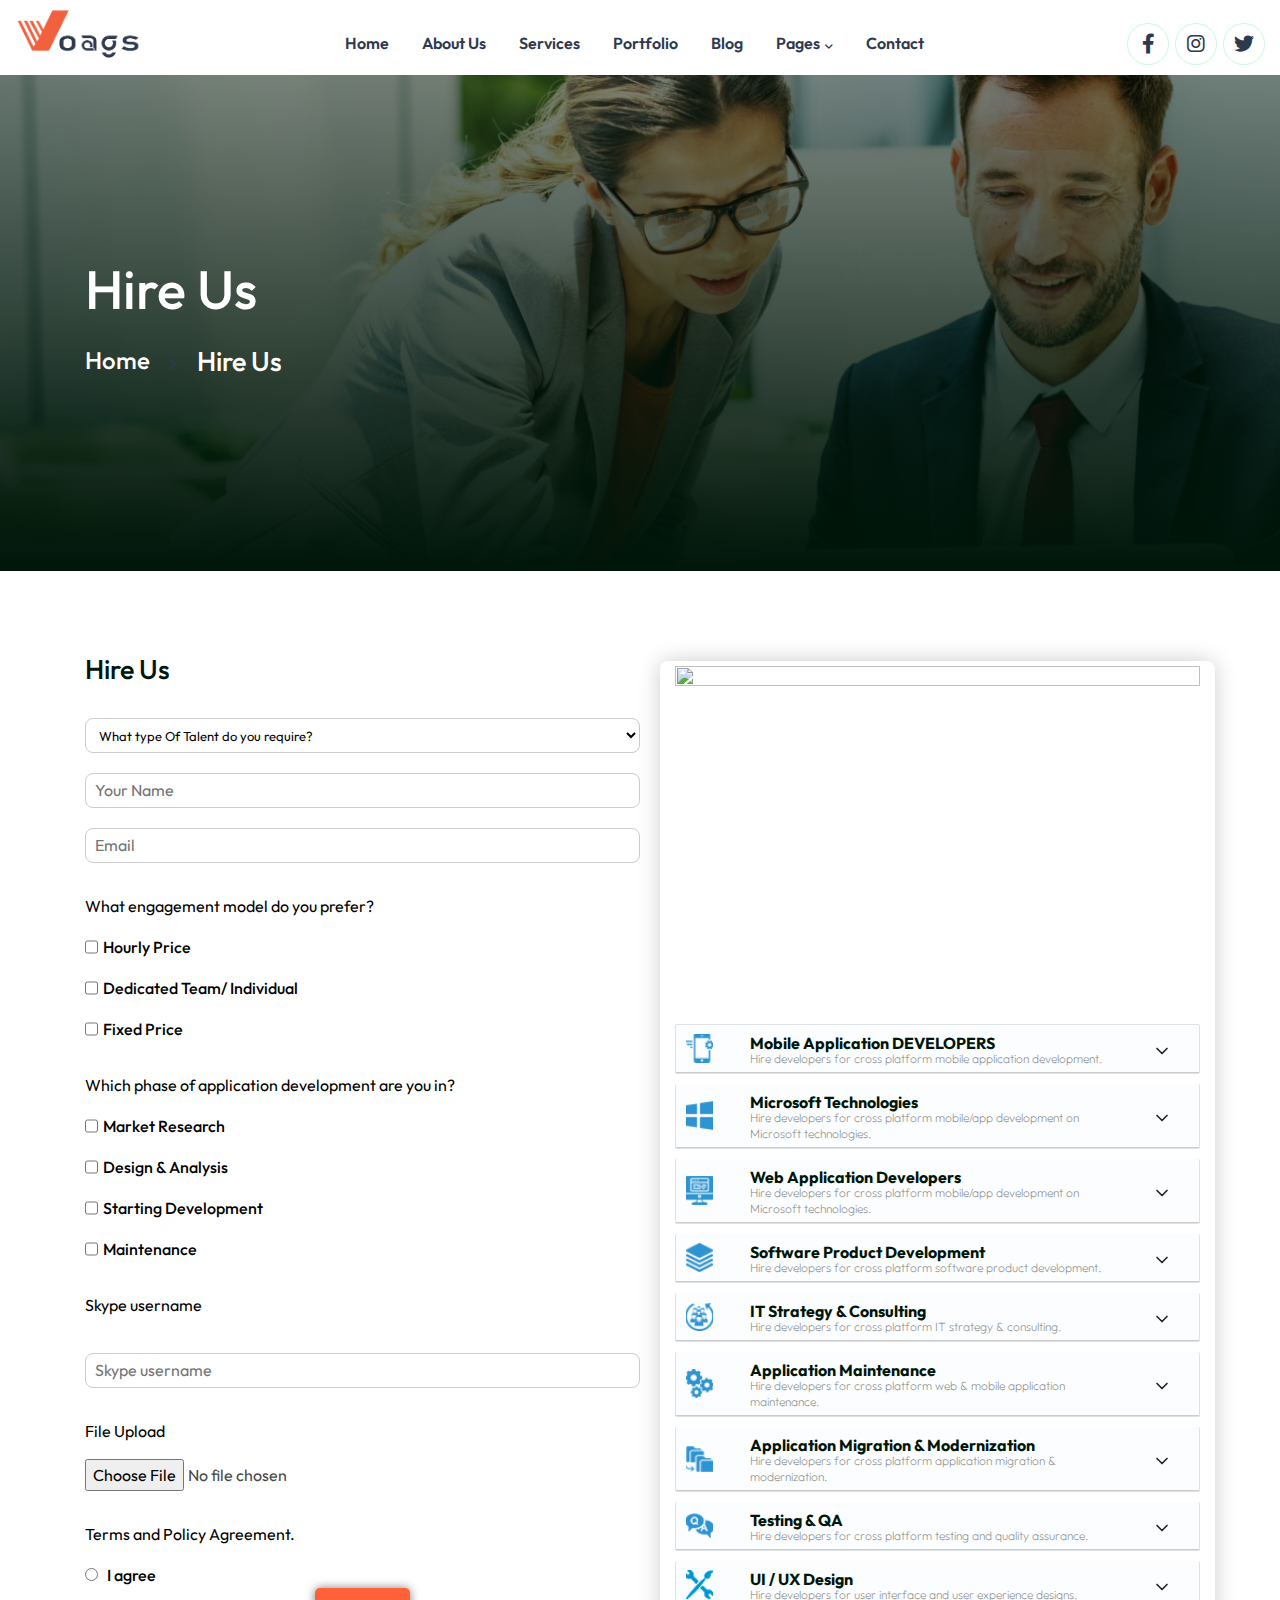
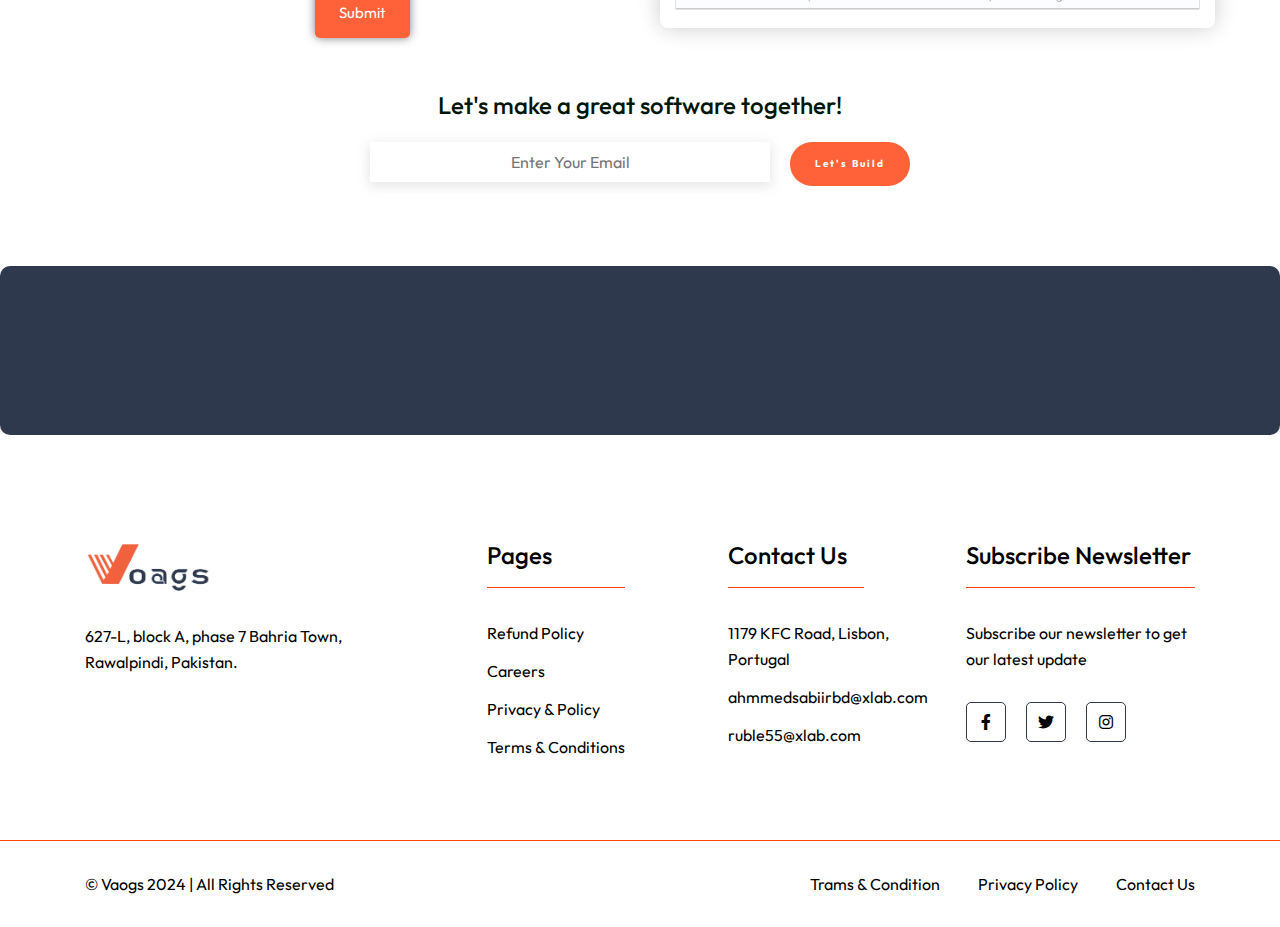
==== commit e930e68b: "inth" ====
--- a/html.rrdevs.net/xlab/hireus.html
+++ b/html.rrdevs.net/xlab/hireus.html
@@ -7,13 +7,17 @@
 <head>
     <meta charset="utf-8">
     <meta http-equiv="x-ua-compatible" content="ie=edge">
-    <title>Voags - Creative Digital Agency & Software House</title>
+    <title>Hire Us - Creative Digital Agency & Software House</title>
     <meta name="description" content="">
     <meta name="viewport" content="width=device-width, initial-scale=1">
     <!-- Place favicon.ico in the root directory -->
-    <link rel="shortcut icon" type="image/x-icon" href="assets/imgs/home1/website-1.png">
+    <link rel="shortcut icon" type="image/x-icon" href="assets/imgs/home1/logo.png">
 
     <!-- CSS here -->
+    <link rel="preconnect" href="https://fonts.googleapis.com">
+    <link rel="preconnect" href="https://fonts.gstatic.com" crossorigin>
+    <link href="https://fonts.googleapis.com/css2?family=Raleway:ital,wght@0,100..900;1,100..900&display=swap"
+        rel="stylesheet">
     <link rel="stylesheet" href="assets/css/vendor/bootstrap.min.css">
     <link rel="stylesheet" href="assets/css/vendor/animate.min.css">
     <link rel="stylesheet" href="assets/css/plugins/swiper.min.css">
@@ -30,141 +34,145 @@
 <p class="browserupgrade">You are using an <strong>outdated</strong> browser. Please <a href="https://browsehappy.com/">upgrade your browser</a> to improve your experience and security.</p>
 <![endif]-->
 
-<!-- preloader start -->
-<div id="preloader">
-    <div class="preloader-close">x</div>
-    <div class="sk-three-bounce">
-        <div class="sk-child sk-bounce1"></div>
-        <div class="sk-child sk-bounce2"></div>
-        <div class="sk-child sk-bounce3"></div>
+    <!-- preloader start -->
+    <div id="preloader">
+        <div class="preloader-close">x</div>
+        <div class="sk-three-bounce">
+            <div class="sk-child sk-bounce1"></div>
+            <div class="sk-child sk-bounce2"></div>
+            <div class="sk-child sk-bounce3"></div>
+        </div>
     </div>
-</div>
-<!-- preloader start -->
-
-<!-- Backtotop start -->
-<div class="backtotop-wrap cursor-pointer">
-    <svg class="backtotop-circle svg-content" width="100%" height="100%" viewBox="-1 -1 102 102">
-        <path d="M50,1 a49,49 0 0,1 0,98 a49,49 0 0,1 0,-98" />
-    </svg>
-</div>
-<!-- Backtotop end -->
-
-<!-- Offcanvas area start -->
-<div class="fix">
-    <div class="offcanvas__area">
-        <div class="offcanvas__wrapper">
-            <div class="offcanvas__content">
-                <div class="offcanvas__top d-flex justify-content-between align-items-center">
-                    <div class="offcanvas__logo">
-                        <a href="index-3.html">
-                            <img src="assets/imgs/home1/website.png" alt="logo not found">
-                        </a>
-                    </div>
-                    <div class="offcanvas__close">
-                        <button class="offcanvas-close-icon animation--flip">
+    <!-- preloader start -->
+
+    <!-- Backtotop start -->
+    <div class="backtotop-wrap cursor-pointer">
+        <svg class="backtotop-circle svg-content" width="100%" height="100%" viewBox="-1 -1 102 102">
+            <path d="M50,1 a49,49 0 0,1 0,98 a49,49 0 0,1 0,-98" />
+        </svg>
+    </div>
+    <!-- Backtotop end -->
+
+    <!-- Offcanvas area start -->
+    <div class="fix">
+        <div class="offcanvas__area">
+            <div class="offcanvas__wrapper">
+                <div class="offcanvas__content">
+                    <div class="offcanvas__top d-flex justify-content-between align-items-center">
+                        <div class="offcanvas__logo">
+                            <a href="index-3.html">
+                                <img src="assets/imgs/home1/website.png" alt="logo not found">
+                            </a>
+                        </div>
+                        <div class="offcanvas__close">
+                            <button class="offcanvas-close-icon animation--flip">
                                 <span class="offcanvas-m-lines">
-                              <span class="offcanvas-m-line line--1"></span><span class="offcanvas-m-line line--2"></span><span class="offcanvas-m-line line--3"></span>
+                                    <span class="offcanvas-m-line line--1"></span><span
+                                        class="offcanvas-m-line line--2"></span><span
+                                        class="offcanvas-m-line line--3"></span>
                                 </span>
-                        </button>
-                    </div>
-                </div>
-                <div class="mobile-menu fix"></div>
-                <div class="offcanvas__social">
-                    <h3 class="offcanvas__title mb-20">Subscribe & Follow</h3>
-                    <ul>
-                        <li><a href="https://www.facebook.com/"><i class="fab fa-facebook-f"></i></a></li>
-                        <li><a href="https://twitter.com/"><i class="fab fa-twitter"></i></a></li>
-                        <li><a href="https://youtube.com/"><i class="fab fa-youtube"></i></a></li>
-                        <li><a href="https://linkedin.com/"><i class="fab fa-linkedin"></i></a></li>
-                    </ul>
-                </div>
-                <div class="offcanvas__btn d-sm-none">
-                    <div class="header__btn-wrap">
-                        <a class="rs-btn" href="#">Purchase Now<span><i class="fa-regular fa-angle-right"></i></span></a>
+                            </button>
+                        </div>
+                    </div>
+                    <div class="mobile-menu fix"></div>
+                    <div class="offcanvas__social">
+                        <h3 class="offcanvas__title mb-20">Subscribe & Follow</h3>
+                        <ul>
+                            <li><a href="https://www.facebook.com/"><i class="fab fa-facebook-f"></i></a></li>
+                            <li><a href="https://twitter.com/"><i class="fab fa-twitter"></i></a></li>
+                            <li><a href="https://youtube.com/"><i class="fab fa-youtube"></i></a></li>
+                            <li><a href="https://linkedin.com/"><i class="fab fa-linkedin"></i></a></li>
+                        </ul>
+                    </div>
+                    <div class="offcanvas__btn d-sm-none">
+                        <div class="header__btn-wrap">
+                            <a class="rs-btn" href="#">Purchase Now<span><i
+                                        class="fa-regular fa-angle-right"></i></span></a>
+                        </div>
                     </div>
                 </div>
             </div>
         </div>
     </div>
-</div>
-<div class="offcanvas__overlay"></div>
-<div class="offcanvas__overlay-white"></div>
-<!-- Offcanvas area start -->
-
-<!-- Header area start -->
-<header>
-    <div id="header-sticky" class="header__area header-1">
-        <div class="container" >
-            <div class="mega__menu-wrapper p-relative">
-                <div class="header__main">
-                    <div class="header__left">
-                        <div class="header__logo">
-                            <a href="index.html">
-                                <div class="logo">
-                                    <img src="assets/imgs/home1/website.png" alt="logo not found">
-                                </div>
-                                <div class="logo logo-2 d-none">
-                                    <img src="assets/imgs/home1/website.png" alt="logo not found">
-                                </div>
-                            </a>
-                        </div>
-                    </div>
-                    <div class="header__middle">
-                        <div class="mean__menu-wrapper d-none d-lg-block">
-                            <div class="main-menu">
-                                <nav id="mobile-menu">
-                                    <ul>
-                                        <li class="active">
-                                            <a href="javascript:void(0)">Home</a>
-                                        </li>
-                                        <li><a href="about-us.html">About Us</a></li>
-                                        <li >
-                                            <a href="service.html">Services</a>
-                                            
-                                        </li>
-                                        <li >
-                                            <a href="portfolio.html">Portfolio</a>
-
-                                   
-                                        </li>
-                                        <li >
-                                            <a href="blog.html">Blog</a>
-                                           
-                                        </li>
-                                        <li class="has-dropdown ">
-                                            <a href="javascript:void(0)">Pages</a>
-                                            <ul class="submenu">
-                                                <li><a href="pricing.html">Pricing</a></li>
-                                                <li><a href="team.html">Team</a></li>
-                                                <li><a href="team-details.html">Team Details</a></li>
-                                                <li><a href="faq.html">Faq</a></li>
-                                                <li><a href="error-page.html">Error Page</a></li>
-                                            </ul>
-                                        </li>
-                                        <li>
-                                            <a href="contact.html">Contact</a>
-                                        </li>
-                                    </ul>
-                                </nav>
-                            </div>
-                        </div>
-                    </div>
-                    <div class="header__right">
-                        <div class="header__action d-flex align-items-center">
-                            <div class="header__btn-wrap d-none d-sm-inline-flex">
-                                <div class="social-media">
-                                    <a href="https://www.facebook.com/"><i class="fa-brands fa-facebook-f"></i></a>
-                                    <a href="https://www.instagram.com/"><i class="fa-brands fa-instagram"></i></a>
-                                    <a href="https://twitter.com/"><i class="fa-brands fa-twitter"></i></a>
-                                </div>
-                            </div>
-                            <div class="header__hamburger ml-20 d-lg-none">
-                                <div class="sidebar__toggle">
-                                    <a class="bar-icon" href="avascript:void(0)">
-                                        <span></span>
-                                        <span></span>
-                                        <span></span>
-                                    </a>
+    <div class="offcanvas__overlay"></div>
+    <div class="offcanvas__overlay-white"></div>
+    <!-- Offcanvas area start -->
+
+    <!-- Header area start -->
+    <header>
+        <div id="header-sticky" class="header__area header-1">
+            <div class="container">
+                <div class="mega__menu-wrapper p-relative">
+                    <div class="header__main">
+                        <div class="header__left">
+                            <div class="header__logo">
+                                <a href="index.html">
+                                    <div class="logo">
+                                        <img src="assets/imgs/home1/website.png" alt="logo not found">
+                                    </div>
+                                    <div class="logo logo-2 d-none">
+                                        <img src="assets/imgs/home1/website.png" alt="logo not found">
+                                    </div>
+                                </a>
+                            </div>
+                        </div>
+                        <div class="header__middle">
+                            <div class="mean__menu-wrapper d-none d-lg-block">
+                                <div class="main-menu">
+                                    <nav id="mobile-menu">
+                                        <ul>
+                                            <li class="active">
+                                                <a href="javascript:void(0)">Home</a>
+                                            </li>
+                                            <li><a href="about-us.html">About Us</a></li>
+                                            <li>
+                                                <a href="service.html">Services</a>
+
+                                            </li>
+                                            <li>
+                                                <a href="portfolio.html">Portfolio</a>
+
+
+                                            </li>
+                                            <li>
+                                                <a href="blog.html">Blog</a>
+
+                                            </li>
+                                            <li class="has-dropdown ">
+                                                <a href="javascript:void(0)">Pages</a>
+                                                <ul class="submenu">
+                                                    <li><a href="pricing.html">Pricing</a></li>
+                                                    <li><a href="team.html">Team</a></li>
+                                                    <li><a href="team-details.html">Team Details</a></li>
+                                                    <li><a href="faq.html">Faq</a></li>
+                                                    <li><a href="error-page.html">Error Page</a></li>
+                                                </ul>
+                                            </li>
+                                            <li>
+                                                <a href="contact.html">Contact</a>
+                                            </li>
+                                        </ul>
+                                    </nav>
+                                </div>
+                            </div>
+                        </div>
+                        <div class="header__right">
+                            <div class="header__action d-flex align-items-center">
+                                <div class="header__btn-wrap d-none d-sm-inline-flex">
+                                    <div class="social-media">
+                                        <a href="https://www.facebook.com/"><i class="fa-brands fa-facebook-f"></i></a>
+                                        <a href="https://www.instagram.com/"><i class="fa-brands fa-instagram"></i></a>
+                                        <a href="https://twitter.com/"><i class="fa-brands fa-twitter"></i></a>
+                                    </div>
+                                </div>
+                                <div class="header__hamburger ml-20 d-lg-none">
+                                    <div class="sidebar__toggle">
+                                        <a class="bar-icon" href="avascript:void(0)">
+                                            <span></span>
+                                            <span></span>
+                                            <span></span>
+                                        </a>
+                                    </div>
                                 </div>
                             </div>
                         </div>
@@ -172,9 +180,8 @@
                 </div>
             </div>
         </div>
-    </div>
-</header>
-<!-- Header area end -->
+    </header>
+    <!-- Header area end -->
 
     <!-- Body glow start -->
     <!--    <div class="glow__area">-->
@@ -214,231 +221,617 @@
         <!-- About area start -->
         <section class="about-us section-space mb-20 mt-20">
 
-<div class="container d-flex  flex-md-column flex-column flex-lg-row flex-xl-row flex-sm-column ">
-<div class="col-lg-6 col-md-12 col-sm-12 col-12 col-xl-6  hire-us-one">
-<h3>Hire Us</h3>
-<div class="mt-5 ">
-    <select name="" id="hiring">
-<option value="Full Stack IOS Developer">Full Stack IOS Developer</option><option value="Full Stack Android Developer">Full Stack Android Developer</option><option value=""  selected="selected" hidden>What type Of Talent do you require?</option><option value="JAVA Developer">JAVA Developer</option><option value="Swift Developer">Swift Developer</option><option value="ASP.Net MVC Developer">ASP.Net MVC Developer</option><option value="ASP.NET Web Forms Developer">ASP.NET Web Forms Developer</option><option value="ASP.Net Core Developer">ASP.Net Core Developer</option><option value="Window Forms/WPF Developer">Window Forms/WPF Developer</option><option value="HTML5 Developer">HTML5 Developer</option><option value="Wordpress Developer">WordPress Developer</option><option value="API Developer">API Developer</option><option value="JavaScript Developer">JavaScript Developer</option><option value="New Product Development">New Product Development</option><option value="Product Team Augmentation">Product Team Augmentation</option><option value="Upgradation &amp; Enhancement">Upgradation &amp; Enhancement</option><option value="Project Rescue">Project Rescue</option><option value="Business Process Analysis">Business Process Analysis</option><option value="Application Security Consulting">Application Security Consulting</option><option value="Technology Consulting">Technology Consulting</option><option value="Strategy Development">Strategy Development</option><option value="Adaptive Maintenance">Adaptive Maintenance</option><option value="Corrective Maintenance">Corrective Maintenance</option><option value="On Call Support">On Call Support</option><option value="Ongoing Support">Ongoing Support</option><option value="Platform/Technology Migration">Platform/Technology Migration</option><option value="UI Modernization &amp; Migration">UI Modernization &amp; Migration</option><option value="API Modernization &amp; Migration">API Modernization &amp; Migration</option><option value="Enterprise to Cloud Transformation">Enterprise to Cloud Transformation</option><option value="Full Cycle Testing">Full Cycle Testing</option><option value="QA Consulting">QA Consulting</option><option value="Custom Testing">Custom Testing</option><option value="Integrated Testing">Integrated Testing</option><option value=" Cross Platform Experience Design"> Cross Platform Experience Design</option><option value="UI/UX Consulting">UI/UX Consulting</option><option value="Web Design Services">Web Design Services</option></select>
-  
-    <input type="text" placeholder="Your Name">
-    <input type="text" placeholder="Email">
-</div>
-<div class="mt-5">
-<p>What engagement model do you prefer?</p>
-<ul>
-    <li class="d-flex gap-2"> 
-        <input type="checkbox">
-        <label for="">Hourly Price</label>
-    </li>
-    <li class="d-flex gap-2"> 
-        <input type="checkbox">
-        <label for="">Dedicated Team/ Individual</label>
-    </li>
-    <li class="d-flex gap-2"> 
-        <input type="checkbox">
-        <label for="">Fixed Price</label>
-    </li>
-</ul>
-
-</div>
-<div class="mt-5">
-    <p>Which phase of application development are you in?</p>
-    <ul>
-        <li class="d-flex gap-2"> 
-            <input type="checkbox">
-            <label for="">Market Research</label>
-        </li>
-        <li class="d-flex gap-2"> 
-            <input type="checkbox">
-            <label for="">Design & Analysis</label>
-        </li>
-        <li class="d-flex gap-2"> 
-            <input type="checkbox">
-            <label for="">Starting Development</label>
-        </li>
-        <li class="d-flex gap-2"> 
-            <input type="checkbox">
-            <label for=""> Maintenance</label>
-        </li>
-       
-    </ul>
-    
-    </div>
-    <div class="mt-5">
-        <p >Skype username</p>
-        <input type="text" placeholder="Skype username">
-    </div>
-    <div class="mt-5">
-        <p >File Upload</p>
-        <input type="file" >
-    </div>
-    <div class="mt-5">
-        <p >Terms and Policy Agreement.</p>
-        <input type="radio" > &nbsp;
-        <label for="">I agree</label>
-    </div>
-    <div class="d-flex justify-content-center">
-        <input type="submit">
-    </div>
-</div>
-<div class="col-lg-6  col-sm-12 col-12 hire-us-two">
-    <div class="container mt-2">
-        <img class="main-image" src="assets/imgs/hire-us/hire_us_card_image.png" alt="">
-    </div>
-    <div class="accordion container mt-5">
-        <div class="accordion-item">
-          <div class="accordion-item-header">
-            <div>
-                <img src="assets/imgs/hire-us/css_sprites.png" alt="">
+            <div class="container d-flex  flex-md-column flex-column flex-lg-row flex-xl-row flex-sm-column ">
+                <div class="col-lg-6 col-md-12 col-sm-12 col-12 col-xl-6  hire-us-one">
+                    <h3>Hire Us</h3>
+                    <div class="mt-5 ">
+                        <select name="" id="hiring">
+                            <option value="Full Stack IOS Developer">Full Stack IOS Developer</option>
+                            <option value="Full Stack Android Developer">Full Stack Android Developer</option>
+                            <option value="" selected="selected" hidden>What type Of Talent do you require?</option>
+                            <option value="JAVA Developer">JAVA Developer</option>
+                            <option value="Swift Developer">Swift Developer</option>
+                            <option value="ASP.Net MVC Developer">ASP.Net MVC Developer</option>
+                            <option value="ASP.NET Web Forms Developer">ASP.NET Web Forms Developer</option>
+                            <option value="ASP.Net Core Developer">ASP.Net Core Developer</option>
+                            <option value="Window Forms/WPF Developer">Window Forms/WPF Developer</option>
+                            <option value="HTML5 Developer">HTML5 Developer</option>
+                            <option value="Wordpress Developer">WordPress Developer</option>
+                            <option value="API Developer">API Developer</option>
+                            <option value="JavaScript Developer">JavaScript Developer</option>
+                            <option value="New Product Development">New Product Development</option>
+                            <option value="Product Team Augmentation">Product Team Augmentation</option>
+                            <option value="Upgradation &amp; Enhancement">Upgradation &amp; Enhancement</option>
+                            <option value="Project Rescue">Project Rescue</option>
+                            <option value="Business Process Analysis">Business Process Analysis</option>
+                            <option value="Application Security Consulting">Application Security Consulting</option>
+                            <option value="Technology Consulting">Technology Consulting</option>
+                            <option value="Strategy Development">Strategy Development</option>
+                            <option value="Adaptive Maintenance">Adaptive Maintenance</option>
+                            <option value="Corrective Maintenance">Corrective Maintenance</option>
+                            <option value="On Call Support">On Call Support</option>
+                            <option value="Ongoing Support">Ongoing Support</option>
+                            <option value="Platform/Technology Migration">Platform/Technology Migration</option>
+                            <option value="UI Modernization &amp; Migration">UI Modernization &amp; Migration</option>
+                            <option value="API Modernization &amp; Migration">API Modernization &amp; Migration</option>
+                            <option value="Enterprise to Cloud Transformation">Enterprise to Cloud Transformation
+                            </option>
+                            <option value="Full Cycle Testing">Full Cycle Testing</option>
+                            <option value="QA Consulting">QA Consulting</option>
+                            <option value="Custom Testing">Custom Testing</option>
+                            <option value="Integrated Testing">Integrated Testing</option>
+                            <option value="Cross Platform Experience Design">Cross Platform Experience Design</option>
+                            <option value="UI/UX Consulting">UI/UX Consulting</option>
+                            <option value="Web Design Services">Web Design Services</option>
+                        <option value="Mobile Application Design">Mobile Application Design</option>
+                        </select>
+
+                        <input type="text" placeholder="Your Name">
+                        <input type="text" placeholder="Email">
+                    </div>
+                    <div class="mt-5">
+                        <p>What engagement model do you prefer?</p>
+                        <ul>
+                            <li class="d-flex gap-2">
+                                <input type="checkbox">
+                                <label for="">Hourly Price</label>
+                            </li>
+                            <li class="d-flex gap-2">
+                                <input type="checkbox">
+                                <label for="">Dedicated Team/ Individual</label>
+                            </li>
+                            <li class="d-flex gap-2">
+                                <input type="checkbox">
+                                <label for="">Fixed Price</label>
+                            </li>
+                        </ul>
+
+                    </div>
+                    <div class="mt-5">
+                        <p>Which phase of application development are you in?</p>
+                        <ul>
+                            <li class="d-flex gap-2">
+                                <input type="checkbox">
+                                <label for="">Market Research</label>
+                            </li>
+                            <li class="d-flex gap-2">
+                                <input type="checkbox">
+                                <label for="">Design & Analysis</label>
+                            </li>
+                            <li class="d-flex gap-2">
+                                <input type="checkbox">
+                                <label for="">Starting Development</label>
+                            </li>
+                            <li class="d-flex gap-2">
+                                <input type="checkbox">
+                                <label for=""> Maintenance</label>
+                            </li>
+
+                        </ul>
+
+                    </div>
+                    <div class="mt-5">
+                        <p>Skype username</p>
+                        <input type="text" placeholder="Skype username">
+                    </div>
+                    <div class="mt-5">
+                        <p>File Upload</p>
+                        <input type="file">
+                    </div>
+                    <div class="mt-5">
+                        <p>Terms and Policy Agreement.</p>
+                        <input type="radio"> &nbsp;
+                        <label for="">I agree</label>
+                    </div>
+                    <div class="d-flex justify-content-center">
+                        <input type="submit">
+                    </div>
+                </div>
+                <div class="col-lg-6  col-sm-12 col-12 hire-us-two">
+                    <div class="container mt-2">
+                        <img fetchpriority="high" decoding="async" width="641" height="425"
+                            src="https://voags.com/wp-content/uploads/2021/01/hire_us_card_image.png"
+                            class="attachment-full size-full wp-image-7820" alt=""
+                            srcset="https://voags.com/wp-content/uploads/2021/01/hire_us_card_image.png 641w, https://voags.com/wp-content/uploads/2021/01/hire_us_card_image-300x199.png 300w, https://voags.com/wp-content/uploads/2021/01/hire_us_card_image-600x398.png 600w"
+                            sizes="(max-width: 641px) 100vw, 641px">
+                    </div>
+
+                    <div class="accordion container mt-3">
+                        <div class="accordion-item">
+                            <div class="accordion-item-header ">
+                                <div class="col-lg-1 col-2">
+                                    <img class="accordion-item-image" src=" assets/imgs/hire-us/collaps_icon_001.png"
+                                        alt="">
+                                </div>
+                                <div class="col-lg-9">
+                                    <h3>Mobile Application DEVELOPERS</h3>
+                                    <p>Hire developers for cross platform mobile application development.</p>
+                                </div>
+                                <div class="col-lg-1">
+                                    <svg xmlns="http://www.w3.org/2000/svg" width="20" height="20" viewBox="0 0 24 24"
+                                        fill="none" stroke="currentColor" stroke-width="2" stroke-linecap="round"
+                                        stroke-linejoin="round"
+                                        class="lucide lucide-chevron-down accordion-item-header-icon">
+                                        <path d="m6 9 6 6 6-6" />
+                                    </svg>
+                                </div>
+                            </div>
+                            <div class="accordion-item-description-wrapper">
+                                <div class="accordion-item-description">
+
+                                    <div
+                                        class="d-flex  accordion-box-row align-items-center justify-content-sm-center justify-content-md-center justify-content-lg-center justify-content-xl-center flex-row">
+                                        <div onclick="hire('Full Stack IOS Developer')"
+                                            class="col-lg-6 accordion-single-box accordion-single-box_1">
+                                            <img src="assets/imgs/hire-us/icons8-apple.svg" alt="">
+                                            <h4>Hire a Full Stack iOS Developer</h4>
+                                        </div>
+                                        <div onclick="hire('Full Stack Android Developer')"
+                                            class="col-lg-6 accordion-single-box">
+                                            <img src="assets/imgs/hire-us/icons8-android.svg" alt="">
+                                            <h4>Hire a Full Stack Android Developer</h4>
+                                        </div>
+                                    </div>
+                                    <div
+                                        class="d-flex justify-content-sm-center justify-content-md-center justify-content-lg-center justify-content-xl-center accordion-box-row align-items-center flex-row">
+                                        <div onclick="hire('JAVA Developer')"
+                                            class="col-lg-6 accordion-single-box accordion-single-box_3">
+                                            <img src="assets/imgs/hire-us/icons8-android.svg" alt="">
+                                            <h4>Hire a Java Developer</h4>
+                                        </div>
+                                        <div onclick="hire('Swift Developer')" class="col-lg-6 accordion-single-box ">
+                                            <img src="assets/imgs/hire-us/icons8-swift.svg" alt="">
+                                            <h4>Hire a Swift Developer</h4>
+                                        </div>
+                                    </div>
+
+
+                                </div>
+                            </div>
+                        </div>
+                        <div class="accordion-item">
+                            <div class="accordion-item-header ">
+                                <div class="col-lg-1 col-2">
+                                    <img class="accordion-item-image" src=" assets/imgs/hire-us/collaps_icon_002.png"
+                                        alt="">
+                                </div>
+                                <div class="col-lg-9">
+                                    <h3>Microsoft Technologies</h3>
+                                    <p>Hire developers for cross platform mobile/app development on Microsoft
+                                        technologies.</p>
+                                </div>
+                                <div class="col-lg-1">
+                                    <svg xmlns="http://www.w3.org/2000/svg" width="20" height="20" viewBox="0 0 24 24"
+                                        fill="none" stroke="currentColor" stroke-width="2" stroke-linecap="round"
+                                        stroke-linejoin="round"
+                                        class="lucide lucide-chevron-down accordion-item-header-icon">
+                                        <path d="m6 9 6 6 6-6" />
+                                    </svg>
+                                </div>
+                            </div>
+                            <div class="accordion-item-description-wrapper">
+                                <div class="accordion-item-description">
+
+                                    <div
+                                        class="d-flex  accordion-box-row align-items-center justify-content-sm-center justify-content-md-center justify-content-lg-center justify-content-xl-center flex-row">
+                                        <div onclick="hire('ASP.Net MVC Developer')"
+                                            class="col-lg-6 accordion-single-box accordion-single-box_1">
+                                            <img src="assets/imgs/hire-us/aspnet.png" alt="">
+                                            <h4>Hire ASP.Net MVC Developer</h4>
+                                        </div>
+                                        <div onclick="hire('ASP.NET Web Forms Developer')"
+                                            class="col-lg-6 accordion-single-box">
+                                            <img src="assets/imgs/hire-us/aspnet.png" alt="">
+                                            <h4>Hire ASP.Net Web Forms Developer</h4>
+                                        </div>
+                                    </div>
+                                    <div
+                                        class="d-flex justify-content-sm-center justify-content-md-center justify-content-lg-center justify-content-xl-center accordion-box-row align-items-center flex-row">
+                                        <div onclick="hire('ASP.Net Core Developer')"
+                                            class="col-lg-6 accordion-single-box accordion-single-box_3">
+                                            <img src="assets/imgs/hire-us/aspnet.png" alt="">
+                                            <h4>Hire ASP.Net Core Developer</h4>
+                                        </div>
+                                        <div onclick="hire('Window Forms/WPF Developer')"
+                                            class="col-lg-6 accordion-single-box ">
+                                            <img src="assets/imgs/hire-us/aspnet.png" alt="">
+                                            <h4>Hire Window Forms/WPF Developer</h4>
+                                        </div>
+                                    </div>
+
+
+                                </div>
+                            </div>
+                        </div>
+                        <div class="accordion-item">
+                            <div class="accordion-item-header ">
+                                <div class="col-lg-1 col-2">
+                                    <img class="accordion-item-image" src=" assets/imgs/hire-us/collaps_icon_003.png"
+                                        alt="">
+                                </div>
+                                <div class="col-lg-9">
+                                    <h3>Web Application Developers</h3>
+                                    <p>Hire developers for cross platform mobile/app development on Microsoft technologies.</p>
+                                </div>
+                                <div class="col-lg-1">
+                                    <svg xmlns="http://www.w3.org/2000/svg" width="20" height="20" viewBox="0 0 24 24"
+                                        fill="none" stroke="currentColor" stroke-width="2" stroke-linecap="round"
+                                        stroke-linejoin="round"
+                                        class="lucide lucide-chevron-down accordion-item-header-icon">
+                                        <path d="m6 9 6 6 6-6" />
+                                    </svg>
+                                </div>
+                            </div>
+                            <div class="accordion-item-description-wrapper">
+                                <div class="accordion-item-description">
+
+                                    <div
+                                        class="d-flex  accordion-box-row align-items-center justify-content-sm-center justify-content-md-center justify-content-lg-center justify-content-xl-center flex-row">
+                                        <div onclick="hire('HTML5 Developer')"
+                                            class="col-lg-6 accordion-single-box accordion-single-box_1">
+                                            <img src="assets/imgs/hire-us/icons8-html.svg" alt="">
+                                            <h4>Hire HTML5 Developer</h4>
+                                        </div>
+                                        <div onclick="hire('WordPress Developer')"
+                                            class="col-lg-6 accordion-single-box">
+                                            <img src="assets/imgs/hire-us/icons8-wordpress.svg" alt="">
+                                            <h4>Hire Wordpress Developer</h4>
+                                        </div>
+                                    </div>
+                                    <div
+                                        class="d-flex justify-content-sm-center justify-content-md-center justify-content-lg-center justify-content-xl-center accordion-box-row align-items-center flex-row">
+                                        <div onclick="hire('API Developer')"
+                                            class="col-lg-6 accordion-single-box accordion-single-box_3">
+                                            <img src="assets/imgs/hire-us/icons8-cloud-30.png" alt="">
+                                            <h4>Hire API Developer</h4>
+                                        </div>
+                                        <div onclick="hire('JavaScript Developer')"
+                                            class="col-lg-6 accordion-single-box ">
+                                            <img src="assets/imgs/hire-us/icons8-javascript.svg" alt="">
+                                            <h4>Hire Javascript Developer</h4>
+                                        </div>
+                                    </div>
+
+
+                                </div>
+                            </div>
+                        </div>
+                        <div class="accordion-item">
+                            <div class="accordion-item-header ">
+                                <div class="col-lg-1 col-2">
+                                    <img class="accordion-item-image" src=" assets/imgs/hire-us/collaps_icon_004.png"
+                                        alt="">
+                                </div>
+                                <div class="col-lg-9">
+                                    <h3>Software Product Development</h3>
+                                    <p>Hire developers for cross platform software product development.</p>
+                                </div>
+                                <div class="col-lg-1">
+                                    <svg xmlns="http://www.w3.org/2000/svg" width="20" height="20" viewBox="0 0 24 24"
+                                        fill="none" stroke="currentColor" stroke-width="2" stroke-linecap="round"
+                                        stroke-linejoin="round"
+                                        class="lucide lucide-chevron-down accordion-item-header-icon">
+                                        <path d="m6 9 6 6 6-6" />
+                                    </svg>
+                                </div>
+                            </div>
+                            <div class="accordion-item-description-wrapper">
+                                <div class="accordion-item-description">
+
+                                    <div
+                                        class="d-flex  accordion-box-row align-items-center justify-content-sm-center justify-content-md-center justify-content-lg-center justify-content-xl-center flex-row">
+                                        <div onclick="hire('New Product Development')"
+                                            class="col-lg-6 accordion-single-box accordion-single-box_1">
+                                            <img src="assets/imgs/hire-us/icons8-product-development-64.png" alt="">
+                                            <h4>New Product Development</h4>
+                                        </div>
+                                        <div onclick="hire('Product Team Augmentation')"
+                                            class="col-lg-6 accordion-single-box">
+                                            <img src="assets/imgs/hire-us/icons8-team-goal-48.png" alt="">
+                                            <h4>Product Team Augmentation</h4>
+                                        </div>
+                                    </div>
+                                    <div
+                                        class="d-flex justify-content-sm-center justify-content-md-center justify-content-lg-center justify-content-xl-center accordion-box-row align-items-center flex-row">
+                                        <div onclick="hire('Upgradation & Enhancement')"
+                                            class="col-lg-6 accordion-single-box accordion-single-box_3">
+                                            <img src="assets/imgs/hire-us/icons8-upgrade-50.png" alt="">
+                                            <h4>Upgradation & Enhancement</h4>
+                                        </div>
+                                        <div onclick="hire('Project Rescue')"
+                                            class="col-lg-6 accordion-single-box ">
+                                            <img src="assets/imgs/hire-us/icons8-danger-50.png" alt="">
+                                            <h4>Project Rescue</h4>
+                                        </div>
+                                    </div>
+
+
+                                </div>
+                            </div>
+                        </div>
+                        <div class="accordion-item">
+                            <div class="accordion-item-header ">
+                                <div class="col-lg-1 col-2">
+                                    <img class="accordion-item-image" src=" assets/imgs/hire-us/collaps_icon_005.png"
+                                        alt="">
+                                </div>
+                                <div class="col-lg-9">
+                                    <h3>IT Strategy & Consulting</h3>
+                                    <p>Hire developers for cross platform IT strategy & consulting.</p>
+                                </div>
+                                <div class="col-lg-1">
+                                    <svg xmlns="http://www.w3.org/2000/svg" width="20" height="20" viewBox="0 0 24 24"
+                                        fill="none" stroke="currentColor" stroke-width="2" stroke-linecap="round"
+                                        stroke-linejoin="round"
+                                        class="lucide lucide-chevron-down accordion-item-header-icon">
+                                        <path d="m6 9 6 6 6-6" />
+                                    </svg>
+                                </div>
+                            </div>
+                            <div class="accordion-item-description-wrapper">
+                                <div class="accordion-item-description">
+
+                                    <div
+                                        class="d-flex  accordion-box-row align-items-center justify-content-sm-center justify-content-md-center justify-content-lg-center justify-content-xl-center flex-row">
+                                        <div onclick="hire('Business Process Analysis')"
+                                            class="col-lg-6 accordion-single-box accordion-single-box_1">
+                                            <img src="assets/imgs/hire-us/icons8-business-process-64.png" alt="">
+                                            <h4>Business Process Analysis</h4>
+                                        </div>
+                                        <div onclick="hire('Application Security Consulting')"
+                                            class="col-lg-6 accordion-single-box">
+                                            <img src="assets/imgs/hire-us/icons8-security-shield-50.png" alt="">
+                                            <h4>Application Security Consulting</h4>
+                                        </div>
+                                    </div>
+                                    <div
+                                        class="d-flex justify-content-sm-center justify-content-md-center justify-content-lg-center justify-content-xl-center accordion-box-row align-items-center flex-row">
+                                        <div onclick="hire('Technology Consulting')"
+                                            class="col-lg-6 accordion-single-box accordion-single-box_3">
+                                            <img src="assets/imgs/hire-us/icons8-technology-50.png" alt="">
+                                            <h4>Technology Consulting</h4>
+                                        </div>
+                                        <div onclick="hire('Strategy Development')"
+                                            class="col-lg-6 accordion-single-box ">
+                                            <img src="assets/imgs/hire-us/icons8-strategy-50.png" alt="">
+                                            <h4>Strategy Development</h4>
+                                        </div>
+                                    </div>
+
+
+                                </div>
+                            </div>
+                        </div>
+                        <div class="accordion-item">
+                            <div class="accordion-item-header ">
+                                <div class="col-lg-1 col-2">
+                                    <img class="accordion-item-image" src=" assets/imgs/hire-us/collaps_icon_006.png"
+                                        alt="">
+                                </div>
+                                <div class="col-lg-9">
+                                    <h3>Application Maintenance</h3>
+                                    <p>Hire developers for cross platform web & mobile application maintenance.</p>
+                                </div>
+                                <div class="col-lg-1">
+                                    <svg xmlns="http://www.w3.org/2000/svg" width="20" height="20" viewBox="0 0 24 24"
+                                        fill="none" stroke="currentColor" stroke-width="2" stroke-linecap="round"
+                                        stroke-linejoin="round"
+                                        class="lucide lucide-chevron-down accordion-item-header-icon">
+                                        <path d="m6 9 6 6 6-6" />
+                                    </svg>
+                                </div>
+                            </div>
+                            <div class="accordion-item-description-wrapper">
+                                <div class="accordion-item-description">
+
+                                    <div
+                                        class="d-flex  accordion-box-row align-items-center justify-content-sm-center justify-content-md-center justify-content-lg-center justify-content-xl-center flex-row">
+                                        <div onclick="hire('Adaptive Maintenance')"
+                                            class="col-lg-6 accordion-single-box accordion-single-box_1">
+                                            <img src="assets/imgs/hire-us/icons8-maintenance-50.png" alt="">
+                                            <h4>Adaptive Maintenance</h4>
+                                        </div>
+                                        <div onclick="hire('Corrective Maintenance')"
+                                            class="col-lg-6 accordion-single-box">
+                                            <img src="assets/imgs/hire-us/icons8-wrench-as-a-maintenance-logotype-for-computer-operating-system-48.png" alt="">
+                                            <h4>Corrective Maintenance</h4>
+                                        </div>
+                                    </div>
+                                    <div
+                                        class="d-flex justify-content-sm-center justify-content-md-center justify-content-lg-center justify-content-xl-center accordion-box-row align-items-center flex-row">
+                                        <div onclick="hire('On Call Service')"
+                                            class="col-lg-6 accordion-single-box accordion-single-box_3">
+                                            <img src="assets/imgs/hire-us/icons8-last-24-hours-50.png" alt="">
+                                            <h4>On Call Service</h4>
+                                        </div>
+                                        <div onclick="hire('Ongoing Support')"
+                                            class="col-lg-6 accordion-single-box ">
+                                            <img src="assets/imgs/hire-us/icons8-support-50.png" alt="">
+                                            <h4>Ongoing Support</h4>
+                                        </div>
+                                    </div>
+
+
+                                </div>
+                            </div>
+                        </div>
+                        <div class="accordion-item">
+                            <div class="accordion-item-header ">
+                                <div class="col-lg-1 col-2">
+                                    <img class="accordion-item-image" src=" assets/imgs/hire-us/collaps_icon_007.png"
+                                        alt="">
+                                </div>
+                                <div class="col-lg-9">
+                                    <h3>Application Migration & Modernization</h3>
+                                    <p>Hire developers for cross platform application migration & modernization.</p>
+                                </div>
+                                <div class="col-lg-1">
+                                    <svg xmlns="http://www.w3.org/2000/svg" width="20" height="20" viewBox="0 0 24 24"
+                                        fill="none" stroke="currentColor" stroke-width="2" stroke-linecap="round"
+                                        stroke-linejoin="round"
+                                        class="lucide lucide-chevron-down accordion-item-header-icon">
+                                        <path d="m6 9 6 6 6-6" />
+                                    </svg>
+                                </div>
+                            </div>
+                            <div class="accordion-item-description-wrapper">
+                                <div class="accordion-item-description">
+
+                                    <div
+                                        class="d-flex  accordion-box-row align-items-center justify-content-sm-center justify-content-md-center justify-content-lg-center justify-content-xl-center flex-row">
+                                        <div onclick="hire('Platform/Technology Migration')"
+                                            class="col-lg-6 accordion-single-box accordion-single-box_1">
+                                            <img src="assets/imgs/hire-us/icons8-thin-client-50.png" alt="">
+                                            <h4>Platform/Technology Migration</h4>
+                                        </div>
+                                        <div onclick="hire('UI Modernization & Migration')"
+                                            class="col-lg-6 accordion-single-box">
+                                            <img src="assets/imgs/hire-us/icons8-migration-64.png" alt="">
+                                            <h4>UI Modernization & Migration</h4>
+                                        </div>
+                                    </div>
+                                    <div
+                                        class="d-flex justify-content-sm-center justify-content-md-center justify-content-lg-center justify-content-xl-center accordion-box-row align-items-center flex-row">
+                                        <div onclick="hire('API Modernization & Migration')"
+                                            class="col-lg-6 accordion-single-box accordion-single-box_3">
+                                            <img src="assets/imgs/hire-us/icons8-note-50.png" alt="">
+                                            <h4>API Modernization & Migration</h4>
+                                        </div>
+                                        <div onclick="hire('Enterprise to Cloud Transformation')"
+                                            class="col-lg-6 accordion-single-box ">
+                                            <img src="assets/imgs/hire-us/icons8-cloud-development-50.png" alt="">
+                                            <h4>Enterprise to Cloud Transformation</h4>
+                                        </div>
+                                    </div>
+
+
+                                </div>
+                            </div>
+                        </div>
+                        <div class="accordion-item">
+                            <div class="accordion-item-header ">
+                                <div class="col-lg-1 col-2">
+                                    <img class="accordion-item-image" src=" assets/imgs/hire-us/collaps_icon_008.png"
+                                        alt="">
+                                </div>
+                                <div class="col-lg-9">
+                                    <h3>Testing & QA</h3>
+                                    <p>Hire developers for cross platform testing and quality assurance.</p>
+                                </div>
+                                <div class="col-lg-1">
+                                    <svg xmlns="http://www.w3.org/2000/svg" width="20" height="20" viewBox="0 0 24 24"
+                                        fill="none" stroke="currentColor" stroke-width="2" stroke-linecap="round"
+                                        stroke-linejoin="round"
+                                        class="lucide lucide-chevron-down accordion-item-header-icon">
+                                        <path d="m6 9 6 6 6-6" />
+                                    </svg>
+                                </div>
+                            </div>
+                            <div class="accordion-item-description-wrapper">
+                                <div class="accordion-item-description">
+
+                                    <div
+                                        class="d-flex  accordion-box-row align-items-center justify-content-sm-center justify-content-md-center justify-content-lg-center justify-content-xl-center flex-row">
+                                        <div onclick="hire('Full Cycle Testing')"
+                                            class="col-lg-6 accordion-single-box accordion-single-box_1">
+                                            <img src="assets/imgs/hire-us/icons8-sync-settings-50.png" alt="">
+                                            <h4>Full Cycle Testing</h4>
+                                        </div>
+                                        <div onclick="hire('QA Consulting')"
+                                            class="col-lg-6 accordion-single-box">
+                                            <img src="assets/imgs/hire-us/icons8-question-64.png" alt="">
+                                            <h4>QA Consulting</h4>
+                                        </div>
+                                    </div>
+                                    <div
+                                        class="d-flex justify-content-sm-center justify-content-md-center justify-content-lg-center justify-content-xl-center accordion-box-row align-items-center flex-row">
+                                        <div onclick="hire('Custom Testing')"
+                                            class="col-lg-6 accordion-single-box accordion-single-box_3">
+                                            <img src="assets/imgs/hire-us/icons8-imac-settings-50.png" alt="">
+                                            <h4>Custom Testing</h4>
+                                        </div>
+                                        <div onclick="hire('Integrated Testing')"
+                                            class="col-lg-6 accordion-single-box ">
+                                            <img src="assets/imgs/hire-us/icons8-cloud-development-50.png" alt="">
+                                            <h4>Integrated Testing</h4>
+                                        </div>
+                                    </div>
+
+
+                                </div>
+                            </div>
+                        </div>
+                        <div class="accordion-item">
+                            <div class="accordion-item-header ">
+                                <div class="col-lg-1 col-2">
+                                    <img class="accordion-item-image" src=" assets/imgs/hire-us/collaps_icon_009.png"
+                                        alt="">
+                                </div>
+                                <div class="col-lg-9">
+                                    <h3>UI / UX Design</h3>
+                                    <p>Hire developers for user interface and user experience designs.</p>
+                                </div>
+                                <div class="col-lg-1">
+                                    <svg xmlns="http://www.w3.org/2000/svg" width="20" height="20" viewBox="0 0 24 24"
+                                        fill="none" stroke="currentColor" stroke-width="2" stroke-linecap="round"
+                                        stroke-linejoin="round"
+                                        class="lucide lucide-chevron-down accordion-item-header-icon">
+                                        <path d="m6 9 6 6 6-6" />
+                                    </svg>
+                                </div>
+                            </div>
+                            <div class="accordion-item-description-wrapper">
+                                <div class="accordion-item-description">
+
+                                    <div
+                                        class="d-flex  accordion-box-row align-items-center justify-content-sm-center justify-content-md-center justify-content-lg-center justify-content-xl-center flex-row">
+                                        <div onclick="hire('Mobile Application Design')"
+                                            class="col-lg-6 accordion-single-box accordion-single-box_1">
+                                            <img src="assets/imgs/hire-us/icons8-google-pixel-6-50.png" alt="">
+                                            <h4>Mobile Application Design</h4>
+                                        </div>
+                                        <div onclick="hire('Cross Platform Experience Design')"
+                                            class="col-lg-6 accordion-single-box">
+                                            <img src="assets/imgs/hire-us/icons8-idea-60.png" alt="">
+                                            <h4>Cross Platform Experience Design</h4>
+                                        </div>
+                                    </div>
+                                    <div
+                                        class="d-flex justify-content-sm-center justify-content-md-center justify-content-lg-center justify-content-xl-center accordion-box-row align-items-center flex-row">
+                                        <div onclick="hire('UI/UX Consulting')"
+                                            class="col-lg-6 accordion-single-box accordion-single-box_3">
+                                            <img src="assets/imgs/hire-us/icons8-design-50.png" alt="">
+                                            <h4>UI / UX Consulting</h4>
+                                        </div>
+                                        <div onclick="hire('Web Design Services')"
+                                            class="col-lg-6 accordion-single-box ">
+                                            <img src="assets/imgs/hire-us/icons8-services-50.png" alt="">
+                                            <h4>Web Design Service</h4>
+                                        </div>
+                                    </div>
+
+
+                                </div>
+                            </div>
+                        </div>
+                    </div>
+
+
+
+
+
+
+
+                </div>
+
             </div>
-            <div class="d-flex flex-column">
-            <span class="accordion-item-header-title">Mobile Application Developers</span>
-            <p class="accordion-item-header-title2" >Hire developers for cross platform mobile application development.</p>
-        </div>
-            <svg xmlns="http://www.w3.org/2000/svg" width="20" height="20" viewBox="0 0 24 24" fill="none" stroke="currentColor" stroke-width="2" stroke-linecap="round" stroke-linejoin="round" class="lucide lucide-chevron-down accordion-item-header-icon">
-              <path d="m6 9 6 6 6-6" />
-            </svg>
-          </div>
-          <div class="accordion-item-description-wrapper">
-            <div class="accordion-item-description">
-              <hr>
-<div class="d-flex flex-column hire-us-boxes-main"> 
-    <div class="d-flex container justify-content-around">
-        <div onclick="hire('Full Stack IOS Developer')" class=" hire-us-single-box d-flex justify-content-center text-center flex-column">
-            <img src="assets/imgs/hire-us/css_sprites.png" alt="">
-            <h6>Hire a Full Stack <br> IOS Developer</h6>
-        </div>
-        <div class="line-boxes"></div>
-        <div class=" hire-us-single-box d-flex  justify-content-center   text-center flex-column">
-            <img src="assets/imgs/hire-us/css_sprites.png" alt="">
-            <h6>Hire a Full Stack <br> IOS Developer</h6>
-        </div>
-    </div>
-    <div class="hire-us-single-box   d-flex container justify-content-around">
-        <div class="d-flex justify-content-center hire-us-single-box_3   text-center flex-column">
-            <img src="assets/imgs/hire-us/css_sprites.png" alt="">
-            <h6>Hire a Full Stack <br> IOS Developer</h6>
-        </div>
-      <div class="line-boxes"></div>
-        <div class="hire-us-single-box d-flex  justify-content-center text-center flex-column">
-            <img src="assets/imgs/hire-us/css_sprites.png" alt="">
-            <h6>Hire a Full Stack <br> IOS Developer</h6>
-        </div>
-    </div>
-</div>
+            <div class="container text-center mt-50 ">
+                <h4>Let's make a great software together!</h4>
+                <div class="mt-20 d-flex justify-content-center gap-2">
+                    <input type="text" placeholder="Enter Your Email" class="hire-end">
+                    <input type="submit" value="Let's Build" class="hire-end_2">
+                </div>
             </div>
-          </div>
-        </div>
-        <div class="accordion-item">
-          <div class="accordion-item-header">
-            <span class="accordion-item-header-title">Accordion Item 2</span>
-            <svg xmlns="http://www.w3.org/2000/svg" width="20" height="20" viewBox="0 0 24 24" fill="none" stroke="currentColor" stroke-width="2" stroke-linecap="round" stroke-linejoin="round" class="lucide lucide-chevron-down accordion-item-header-icon">
-              <path d="m6 9 6 6 6-6" />
-            </svg>
-          </div>
-          <div class="accordion-item-description-wrapper">
-            <div class="accordion-item-description">
-              <hr>
-              <p>This is the description for Accordion Item 2. This is the description for Accordion Item 2. This is the description for Accordion Item 2. This is the description for Accordion Item 2.</p>
-            </div>
-          </div>
-        </div>
-        <div class="accordion-item">
-          <div class="accordion-item-header">
-            <span class="accordion-item-header-title">Accordion Item 3</span>
-            <svg xmlns="http://www.w3.org/2000/svg" width="20" height="20" viewBox="0 0 24 24" fill="none" stroke="currentColor" stroke-width="2" stroke-linecap="round" stroke-linejoin="round" class="lucide lucide-chevron-down accordion-item-header-icon">
-              <path d="m6 9 6 6 6-6" />
-            </svg>
-          </div>
-          <div class="accordion-item-description-wrapper">
-            <div class="accordion-item-description">
-              <hr>
-              <p>This is the description for Accordion Item 3. This is the description for Accordion Item 3. This is the description for Accordion Item 3. This is the description for Accordion Item 3. This is the description for Accordion Item 3. This is the description for Accordion Item 3. This is the description for Accordion Item 3.</p>
-            </div>
-          </div>
-        </div>
-        <div class="accordion-item">
-            <div class="accordion-item-header">
-              <span class="accordion-item-header-title">Accordion Item 3</span>
-              <svg xmlns="http://www.w3.org/2000/svg" width="20" height="20" viewBox="0 0 24 24" fill="none" stroke="currentColor" stroke-width="2" stroke-linecap="round" stroke-linejoin="round" class="lucide lucide-chevron-down accordion-item-header-icon">
-                <path d="m6 9 6 6 6-6" />
-              </svg>
-            </div>
-            <div class="accordion-item-description-wrapper">
-              <div class="accordion-item-description">
-                <hr>
-                <p>This is the description for Accordion Item 3. This is the description for Accordion Item 3. This is the description for Accordion Item 3. This is the description for Accordion Item 3. This is the description for Accordion Item 3. This is the description for Accordion Item 3. This is the description for Accordion Item 3.</p>
-              </div>
-            </div>
-          </div>
-          <div class="accordion-item">
-            <div class="accordion-item-header">
-              <span class="accordion-item-header-title">Accordion Item 3</span>
-              <svg xmlns="http://www.w3.org/2000/svg" width="20" height="20" viewBox="0 0 24 24" fill="none" stroke="currentColor" stroke-width="2" stroke-linecap="round" stroke-linejoin="round" class="lucide lucide-chevron-down accordion-item-header-icon">
-                <path d="m6 9 6 6 6-6" />
-              </svg>
-            </div>
-            <div class="accordion-item-description-wrapper">
-              <div class="accordion-item-description">
-                <hr>
-                <p>This is the description for Accordion Item 3. This is the description for Accordion Item 3. This is the description for Accordion Item 3. This is the description for Accordion Item 3. This is the description for Accordion Item 3. This is the description for Accordion Item 3. This is the description for Accordion Item 3.</p>
-              </div>
-            </div>
-          </div>
-          <div class="accordion-item">
-            <div class="accordion-item-header">
-              <span class="accordion-item-header-title">Accordion Item 3</span>
-              <svg xmlns="http://www.w3.org/2000/svg" width="20" height="20" viewBox="0 0 24 24" fill="none" stroke="currentColor" stroke-width="2" stroke-linecap="round" stroke-linejoin="round" class="lucide lucide-chevron-down accordion-item-header-icon">
-                <path d="m6 9 6 6 6-6" />
-              </svg>
-            </div>
-            <div class="accordion-item-description-wrapper">
-              <div class="accordion-item-description">
-                <hr>
-                <p>This is the description for Accordion Item 3. This is the description for Accordion Item 3. This is the description for Accordion Item 3. This is the description for Accordion Item 3. This is the description for Accordion Item 3. This is the description for Accordion Item 3. This is the description for Accordion Item 3.</p>
-              </div>
-            </div>
-          </div>
-          <div class="accordion-item">
-            <div class="accordion-item-header">
-              <span class="accordion-item-header-title">Accordion Item 3</span>
-              <svg xmlns="http://www.w3.org/2000/svg" width="20" height="20" viewBox="0 0 24 24" fill="none" stroke="currentColor" stroke-width="2" stroke-linecap="round" stroke-linejoin="round" class="lucide lucide-chevron-down accordion-item-header-icon">
-                <path d="m6 9 6 6 6-6" />
-              </svg>
-            </div>
-            <div class="accordion-item-description-wrapper">
-              <div class="accordion-item-description">
-                <hr>
-                <p>This is the description for Accordion Item 3. This is the description for Accordion Item 3. This is the description for Accordion Item 3. This is the description for Accordion Item 3. This is the description for Accordion Item 3. This is the description for Accordion Item 3. This is the description for Accordion Item 3.</p>
-              </div>
-            </div>
-          </div>
-          <div class="accordion-item">
-            <div class="accordion-item-header">
-              <span class="accordion-item-header-title">Accordion Item 3</span>
-              <svg xmlns="http://www.w3.org/2000/svg" width="20" height="20" viewBox="0 0 24 24" fill="none" stroke="currentColor" stroke-width="2" stroke-linecap="round" stroke-linejoin="round" class="lucide lucide-chevron-down accordion-item-header-icon">
-                <path d="m6 9 6 6 6-6" />
-              </svg>
-            </div>
-            <div class="accordion-item-description-wrapper">
-              <div class="accordion-item-description">
-                <hr>
-                <p>This is the description for Accordion Item 3. This is the description for Accordion Item 3. This is the description for Accordion Item 3. This is the description for Accordion Item 3. This is the description for Accordion Item 3. This is the description for Accordion Item 3. This is the description for Accordion Item 3.</p>
-              </div>
-            </div>
-          </div>
-      </div>
-</div>
-
-</div>
-<div class="container text-center mt-50 ">
-<h4 >Let's make a great software together!</h4>
-<div class="mt-20 d-flex justify-content-center gap-2">
-<input type="text" placeholder="Enter Your Email" class="hire-end">
-<input type="submit" value="Let's Build" class="hire-end_2">
-</div>
-</div>
 
         </section>
         <!-- About area end -->
@@ -456,113 +849,120 @@
     <!-- Body main wrapper end -->
 
 
-<!-- Cta area start -->
-<div class="cta__fake-div" ></div>
-<section class="cta__area footer-up-home-1 mb-60">
-    <div class="container">
-        <div class="row">
-            <div class="col-12">
-                <div class="cta__wrapper primary-border-top d-flex flex-column flex-xl-row justify-content-between align-items-center cta__section-space" data-bg-color="#2F394E">
-                    <div class="cta__content">
-                        <h3 class="color-white  mb-10 mb-xs-5 wow fadeIn animated" data-wow-delay=".3s">Partnering for Sustainable Growth</h3>
-                        <p class="color-white text-xl-start text-center mb-0 wow fadeIn animated" data-wow-delay=".4s">It is a long established fact that a reader will be distracted by the readable content</p>
-                    </div>
-                    <div class="cta__subscribe d-flex wow fadeIn animated" data-wow-delay=".3s">
-                        <input type="text" placeholder="Enter Your Email">
-                        <button type="submit" class="rs-btn btn-hover-white">Subscribe <span>
-                            <svg width="11" height="8" viewBox="0 0 11 8" fill="#000" xmlns="http://www.w3.org/2000/svg">
-                            <path d="M10.3536 4.40043C10.5488 4.20517 10.5488 3.88858 10.3536 3.69332L7.17157 0.511342C6.97631 0.31608 6.65973 0.31608 6.46447 0.511342C6.2692 0.706604 6.2692 1.02319 6.46447 1.21845L9.29289 4.04688L6.46447 6.8753C6.2692 7.07056 6.2692 7.38715 6.46447 7.58241C6.65973 7.77767 6.97631 7.77767 7.17157 7.58241L10.3536 4.40043ZM-4.35033e-08 4.54688L10 4.54688L10 3.54688L4.35033e-08 3.54688L-4.35033e-08 4.54688Z" fill="black"></path>
-                            </svg>
-                            </span>
-                        </button>
-                    </div>
-                </div>
-            </div>
-        </div>
-    </div>
-</section>
-<!-- Cta area end -->
-
-<!-- Footer area start -->
-<footer>
-    <section class="footer__area-common footer__area-common-pt-163 white-bg">
+    <!-- Cta area start -->
+    <div class="cta__fake-div"></div>
+    <section class="cta__area footer-up-home-1 mb-60">
         <div class="container">
-            <div class="footer__main">
-                <div class="footer__grid">
-                    <div class="footer__widget">
-                        <div class="footer__logo mb-25">
-                            <a href="index.html">
-                                <img src="assets/imgs/home1/website.png" alt="logo not found">
-                            </a>
-                        </div>
-                        <div class="footer__content">
-                            <p>627-L, block A, phase 7 Bahria Town, Rawalpindi, Pakistan. </p>
-                        </div>
-                    </div>
-                    <div class="footer__widget">
-                        <div class="footer__widget-title">
-                            <h4>pages</h4>
-                        </div>
-                        <div class="footer__link">
-                            <ul>
-                                <li><a href="index-3.html">Refund Policy</a></li>
-                                <li><a href="about-us.html">Careers</a></li>
-                                <li><a href="service.html">Privacy & Policy</a></li>
-                                <li><a href="blog.html">Terms & Conditions</a></li>
-                            </ul>
-                        </div>
-                    </div>
-                    <div class="footer__widget">
-                        <div class="footer__widget-title">
-                            <h4>contact us</h4>
-                        </div>
-                        <div class="footer__link">
-                            <ul>
-                                <li><a href="https://www.google.com/maps">1179 KFC Road, Lisbon, Portugal</a></li>
-                                <li><a href="mailto:ahmmedsabiirbd@xlab.com">ahmmedsabiirbd@xlab.com</a></li>
-                                <li><a href="ruble55%40xlab.html">ruble55@xlab.com</a></li>
-                            </ul>
-                        </div>
-                    </div>
-                    <div class="footer__widget">
-                        <div class="footer__widget-title">
-                            <h4>Subscribe Newsletter</h4>
-                        </div>
-
-                        <div class="footer__widget-description">
-                            <p>Subscribe our newsletter to get our latest update</p>
-                        </div>
-
-                        <div class="footer__social mt-30">
-                            <a href="https://www.facebook.com/"><i class="fa-brands fa-facebook-f"></i></a>
-                            <a href="https://twitter.com/"><i class="fa-brands fa-twitter"></i></a>
-                            <a href="https://www.instagram.com/"><i class="fa-brands fa-instagram"></i></a>
-                        </div>
-                    </div>
-                </div>
-            </div>
-        </div>
-
-        <div class="footer__bottom-wrapper">
-            <div class="container">
-                <div class="footer__bottom">
-                    <div class="footer__copyright">
-                        <p>© <a href="http://rrdevs.net/">Vaogs</a>  2024 | All Rights Reserved</p>
-                    </div>
-
-                    <div class="footer__copyright-menu">
-                        <ul>
-                            <li><a href="about-us.html">Trams & Condition</a></li>
-                            <li><a href="about-us.html">Privacy Policy</a></li>
-                            <li><a href="contact.html">Contact Us</a></li>
-                        </ul>
+            <div class="row">
+                <div class="col-12">
+                    <div class="cta__wrapper primary-border-top d-flex flex-column flex-xl-row justify-content-between align-items-center cta__section-space"
+                        data-bg-color="#2F394E">
+                        <div class="cta__content">
+                            <h3 class="color-white  mb-10 mb-xs-5 wow fadeIn animated" data-wow-delay=".3s">Partnering
+                                for Sustainable Growth</h3>
+                            <p class="color-white text-xl-start text-center mb-0 wow fadeIn animated"
+                                data-wow-delay=".4s">It is a long established fact that a reader will be distracted by
+                                the readable content</p>
+                        </div>
+                        <div class="cta__subscribe d-flex wow fadeIn animated" data-wow-delay=".3s">
+                            <input type="text" placeholder="Enter Your Email">
+                            <button type="submit" class="rs-btn btn-hover-white">Subscribe <span>
+                                    <svg width="11" height="8" viewBox="0 0 11 8" fill="#000"
+                                        xmlns="http://www.w3.org/2000/svg">
+                                        <path
+                                            d="M10.3536 4.40043C10.5488 4.20517 10.5488 3.88858 10.3536 3.69332L7.17157 0.511342C6.97631 0.31608 6.65973 0.31608 6.46447 0.511342C6.2692 0.706604 6.2692 1.02319 6.46447 1.21845L9.29289 4.04688L6.46447 6.8753C6.2692 7.07056 6.2692 7.38715 6.46447 7.58241C6.65973 7.77767 6.97631 7.77767 7.17157 7.58241L10.3536 4.40043ZM-4.35033e-08 4.54688L10 4.54688L10 3.54688L4.35033e-08 3.54688L-4.35033e-08 4.54688Z"
+                                            fill="black"></path>
+                                    </svg>
+                                </span>
+                            </button>
+                        </div>
                     </div>
                 </div>
             </div>
         </div>
     </section>
-</footer>
-<!-- Footer area end -->
+    <!-- Cta area end -->
+
+    <!-- Footer area start -->
+    <footer>
+        <section class="footer__area-common footer__area-common-pt-163 white-bg">
+            <div class="container">
+                <div class="footer__main">
+                    <div class="footer__grid">
+                        <div class="footer__widget">
+                            <div class="footer__logo mb-25">
+                                <a href="index.html">
+                                    <img src="assets/imgs/home1/website.png" alt="logo not found">
+                                </a>
+                            </div>
+                            <div class="footer__content">
+                                <p>627-L, block A, phase 7 Bahria Town, Rawalpindi, Pakistan. </p>
+                            </div>
+                        </div>
+                        <div class="footer__widget">
+                            <div class="footer__widget-title">
+                                <h4>pages</h4>
+                            </div>
+                            <div class="footer__link">
+                                <ul>
+                                    <li><a href="index-3.html">Refund Policy</a></li>
+                                    <li><a href="about-us.html">Careers</a></li>
+                                    <li><a href="service.html">Privacy & Policy</a></li>
+                                    <li><a href="blog.html">Terms & Conditions</a></li>
+                                </ul>
+                            </div>
+                        </div>
+                        <div class="footer__widget">
+                            <div class="footer__widget-title">
+                                <h4>contact us</h4>
+                            </div>
+                            <div class="footer__link">
+                                <ul>
+                                    <li><a href="https://www.google.com/maps">1179 KFC Road, Lisbon, Portugal</a></li>
+                                    <li><a href="mailto:ahmmedsabiirbd@xlab.com">ahmmedsabiirbd@xlab.com</a></li>
+                                    <li><a href="ruble55%40xlab.html">ruble55@xlab.com</a></li>
+                                </ul>
+                            </div>
+                        </div>
+                        <div class="footer__widget">
+                            <div class="footer__widget-title">
+                                <h4>Subscribe Newsletter</h4>
+                            </div>
+
+                            <div class="footer__widget-description">
+                                <p>Subscribe our newsletter to get our latest update</p>
+                            </div>
+
+                            <div class="footer__social mt-30">
+                                <a href="https://www.facebook.com/"><i class="fa-brands fa-facebook-f"></i></a>
+                                <a href="https://twitter.com/"><i class="fa-brands fa-twitter"></i></a>
+                                <a href="https://www.instagram.com/"><i class="fa-brands fa-instagram"></i></a>
+                            </div>
+                        </div>
+                    </div>
+                </div>
+            </div>
+
+            <div class="footer__bottom-wrapper">
+                <div class="container">
+                    <div class="footer__bottom">
+                        <div class="footer__copyright">
+                            <p>© <a href="http://rrdevs.net/">Vaogs</a> 2024 | All Rights Reserved</p>
+                        </div>
+
+                        <div class="footer__copyright-menu">
+                            <ul>
+                                <li><a href="about-us.html">Trams & Condition</a></li>
+                                <li><a href="about-us.html">Privacy Policy</a></li>
+                                <li><a href="contact.html">Contact Us</a></li>
+                            </ul>
+                        </div>
+                    </div>
+                </div>
+            </div>
+        </section>
+    </footer>
+    <!-- Footer area end -->
 
     <!-- JS here -->
     <script src="assets/js/vendor/jquery-3.6.0.min.js"></script>
--- a/html.rrdevs.net/xlab/assets/css/main.css
+++ b/html.rrdevs.net/xlab/assets/css/main.css
@@ -11518,30 +11518,17 @@
   .hire-us-two{
     box-shadow: 0px 0px 22px 0px rgba(0, 0, 0, 0.2);
     margin: 20px 5px;
+    margin-top: 50px;
     border-radius: 8px 8px 8px 8px;
   }
 }
-.accordion {
-  margin:auto;
-  display: flex;
-  flex-direction: column;
-  
-  width: 100%;
-}
 
 
 
 @media only screen and (min-width:300px) and (max-width:420px){
-  /* .accordion{
-    max-width: 260px;
-  } */
-  .accordion-item-header-title{
-    font-size: 13px  !important;
-  }
-  .accordion-item-header-title2{
-    font-size: 11px  !important;
-  }
-  .accordion-item-header img{
+
+
+  .item-header_img{
     height: 50px !important;
     position: relative;
     top: -10px;
@@ -11593,9 +11580,7 @@
     border-color: #fff;
     text-align: center;
 }
-.accordion-item-header img{
-  height: 80px;
-}
+
 .hire-end_2{
   height: 44px;
   width: 120px !important;
@@ -11611,17 +11596,34 @@
   border-radius: 0px;
   border-radius: 50px;
 }
+
+.accordion {
+  display: flex;
+  flex-direction: column;
+  gap: 10px;
+  max-width: 100%;
+}
+
 .accordion .accordion-item {
-  background-color: #FBFDFE;
-  padding: 10px 10px 0px 0px;
-  margin-bottom: 12px;
-  border: 1px solid #d4d4d4;
-}
-.accordion-item-header-title{
-  font-size: 19px;
-}
-.accordion-item-header-title2 {
-  font-size: 14px;
+  background-color: #FBFDFE !important;
+  /* border: 1px solid #d4d4d4; */
+  border-radius: 2px;
+}
+.accordion-item h3{
+  font-size: 16px;
+  font-weight: 700  ;
+  line-height: 16px;
+}
+.accordion-item p{
+  font-size: 12px;
+  line-height: 16px;
+
+  font-weight: 200;
+  color:#808080;
+}
+.accordion-item-header div:nth-child(2){
+  position: relative;
+  top: 10px;
 }
 .accordion .accordion-item .accordion-item-description-wrapper hr {
   border: none;
@@ -11637,11 +11639,14 @@
   display: flex;
   align-items: center;
   justify-content: space-between;
-  padding: 10px;
+  padding: 0px 5px 0px 10px;
   cursor: pointer;
-  
-}
-
+
+}
+.accordion-item-image{
+  height:29px;
+  width:27px;
+}
 .accordion .accordion-item .accordion-item-header .accordion-item-header-title {
   font-weight: 600;
 }
@@ -11673,8 +11678,78 @@
   .accordion-item-description-wrapper
   .accordion-item-description {
   min-height: 0;
-}
-
+  background-color: #fff;
+  padding: 0px 20px;
+  border-top: 1px solid #ccc;
+}
+.accordion-single-box{
+  display: flex;
+    flex-direction: column;
+    text-align: center;
+    justify-content: center;
+    align-items: center;
+    /* background: red; */
+    margin: 15px 15px 15px 15px;
+    --e-column-margin-right: 15px;
+    --e-column-margin-left: 15px;
+    padding: 20px 0px 20px 0px;
+  }
+  .accordion-single-box:hover{
+    background-color: #0583d8;
+  }
+ .accordion-single-box_1 , .accordion-single-box_3{
+  border-right: 1px solid #ccc;
+ }
+
+.accordion-single-box img{
+  width: 40px;
+  height: 60px;
+  object-fit: contain;
+}
+.accordion-single-box h4{
+  width: 170px;
+  font-size: 13px;
+  font-weight: 500;
+  line-height: 16px;
+  font-family: 'Raleway';
+}
+@media only screen and (min-width:300px) and (max-width:510px){
+  .accordion-item h3{
+    font-size: 13px;
+  }
+  .accordion-item p{
+    font-size: 10px;
+  }
+  .accordion .accordion-item .accordion-item-description-wrapper .accordion-item-description {
+    padding: 0px 0px;
+  }
+  .accordion-single-box {
+    display: flex;
+    flex-direction: column;
+    text-align: center;
+    justify-content: center;
+    align-items: center;
+    /* background: red; */
+    margin: 15px 0px 15px 0px;
+    --e-column-margin-right: 15px;
+    --e-column-margin-left: 15px;
+    padding: 20px 0px 20px 0px;
+  }
+  /* .accordion-single-box_1{
+   width: 55%;
+  } */
+  .accordion-single-box{
+    width: 55%;
+  }
+  .accordion-single-box h4{
+    font-size: 10px;
+    width: fit-content;
+  }
+  .accordion-single-box img {
+    width: 35px;
+    height: 45px;
+}
+}
 .accordion
   .accordion-item
   .accordion-item-description-wrapper
@@ -11683,36 +11758,11 @@
   padding: 10px;
   line-height: 1.5;
 }
-/* .hire-us-boxes-main{
-  padding: 15px 20px;
-} */
-
-.hire-us-single-box{
-  cursor: pointer !important;
-  margin: 0px 0px 0px 0px;
-  padding: 15px 0px 15px 0px;
-}
-.hire-us-single-box h6{
-  font-weight: 400;
-  font-size: 16px;
-}
-.line-boxes{
-  width: 1.2px;
-  background-color: #ccc;
-}
- /* .hire-us-single-box:nth-child(1){
-  border-right: 1px solid rgb(204, 204, 204);
-  padding: 14px 90px 15px 0px;
-
-}.hire-us-single-box_3{
-  border-right: 1px solid rgb(204, 204, 204);
-  padding: 14px 90px 15px 0px;
-} */
- .hire-us-single-box img{
-  margin-left: 8px;
-}  
-
-
+
+
+.accordion-single-box:hover h4{
+  color: #fff;
+}
 .latest-service-2__item:hover .latest-service-2__item-media img {
   -webkit-transform: scale(1.2);
   transform: scale(1.2);
